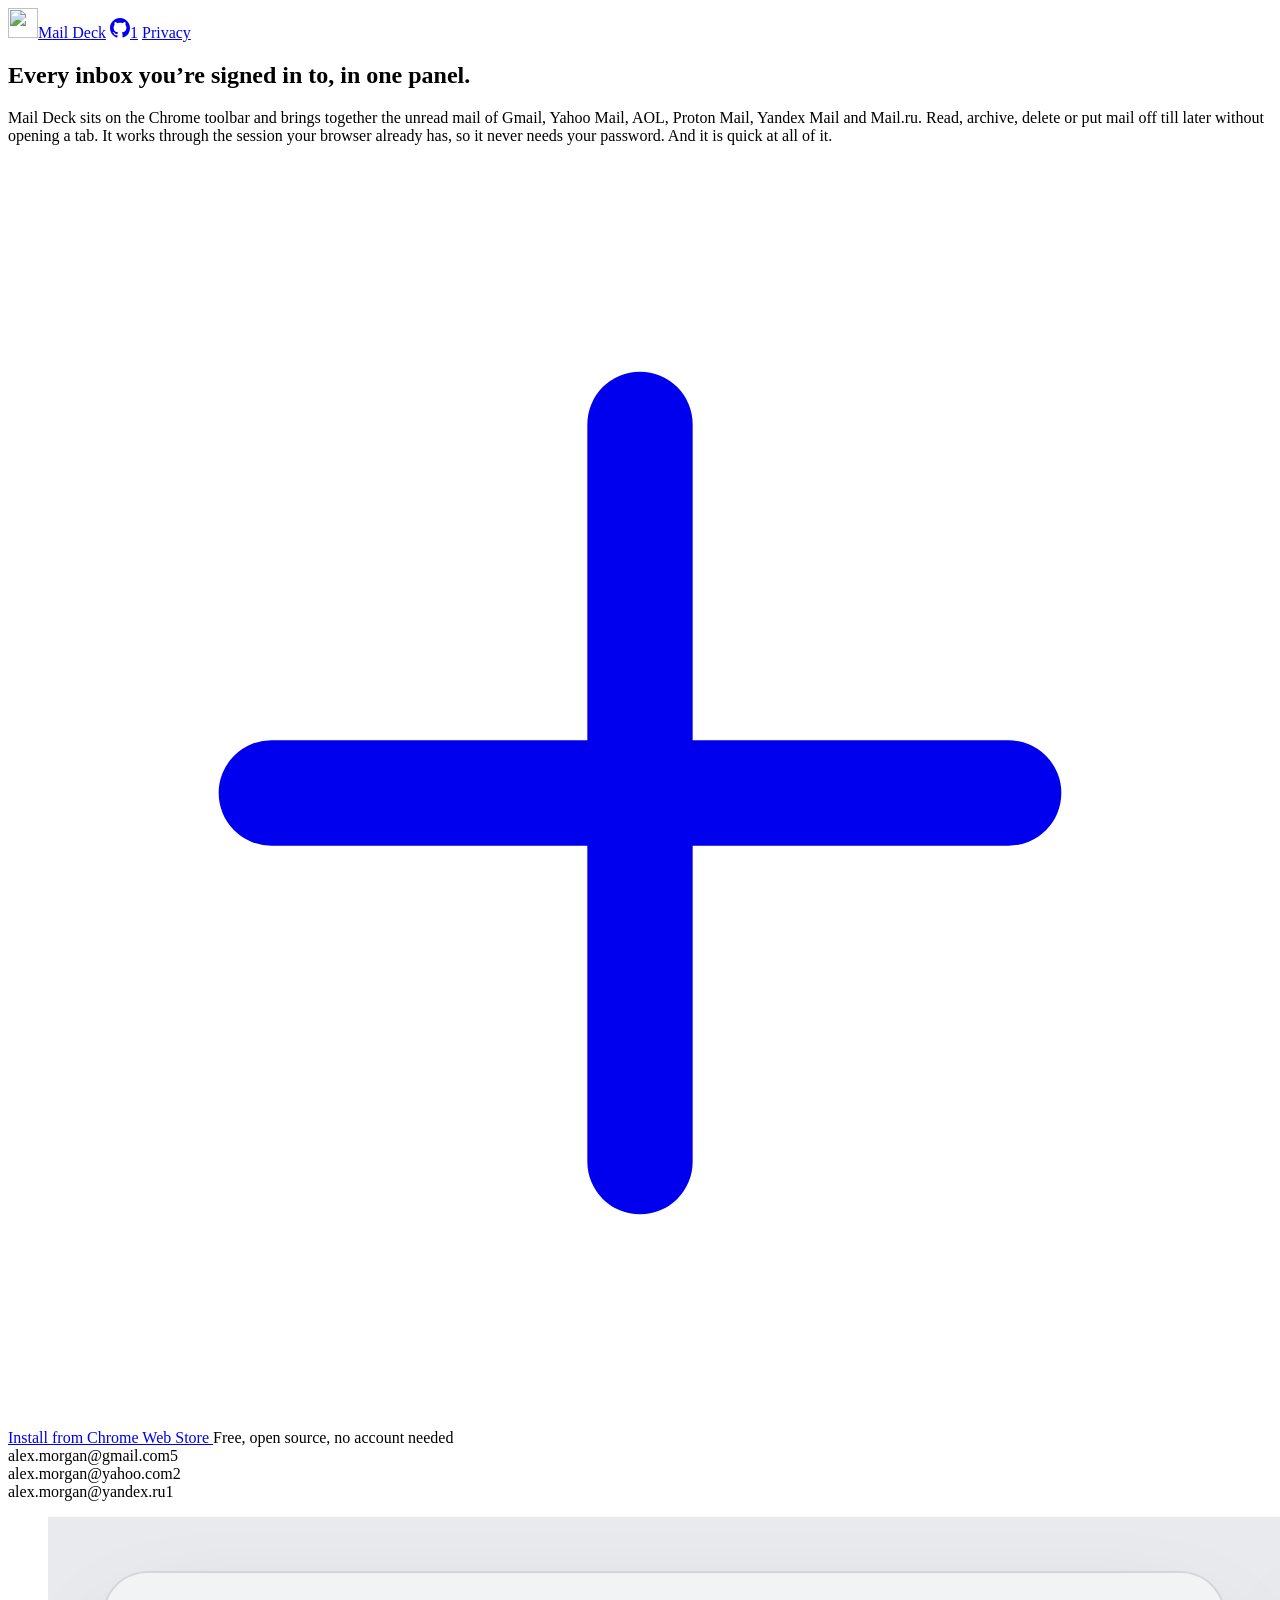
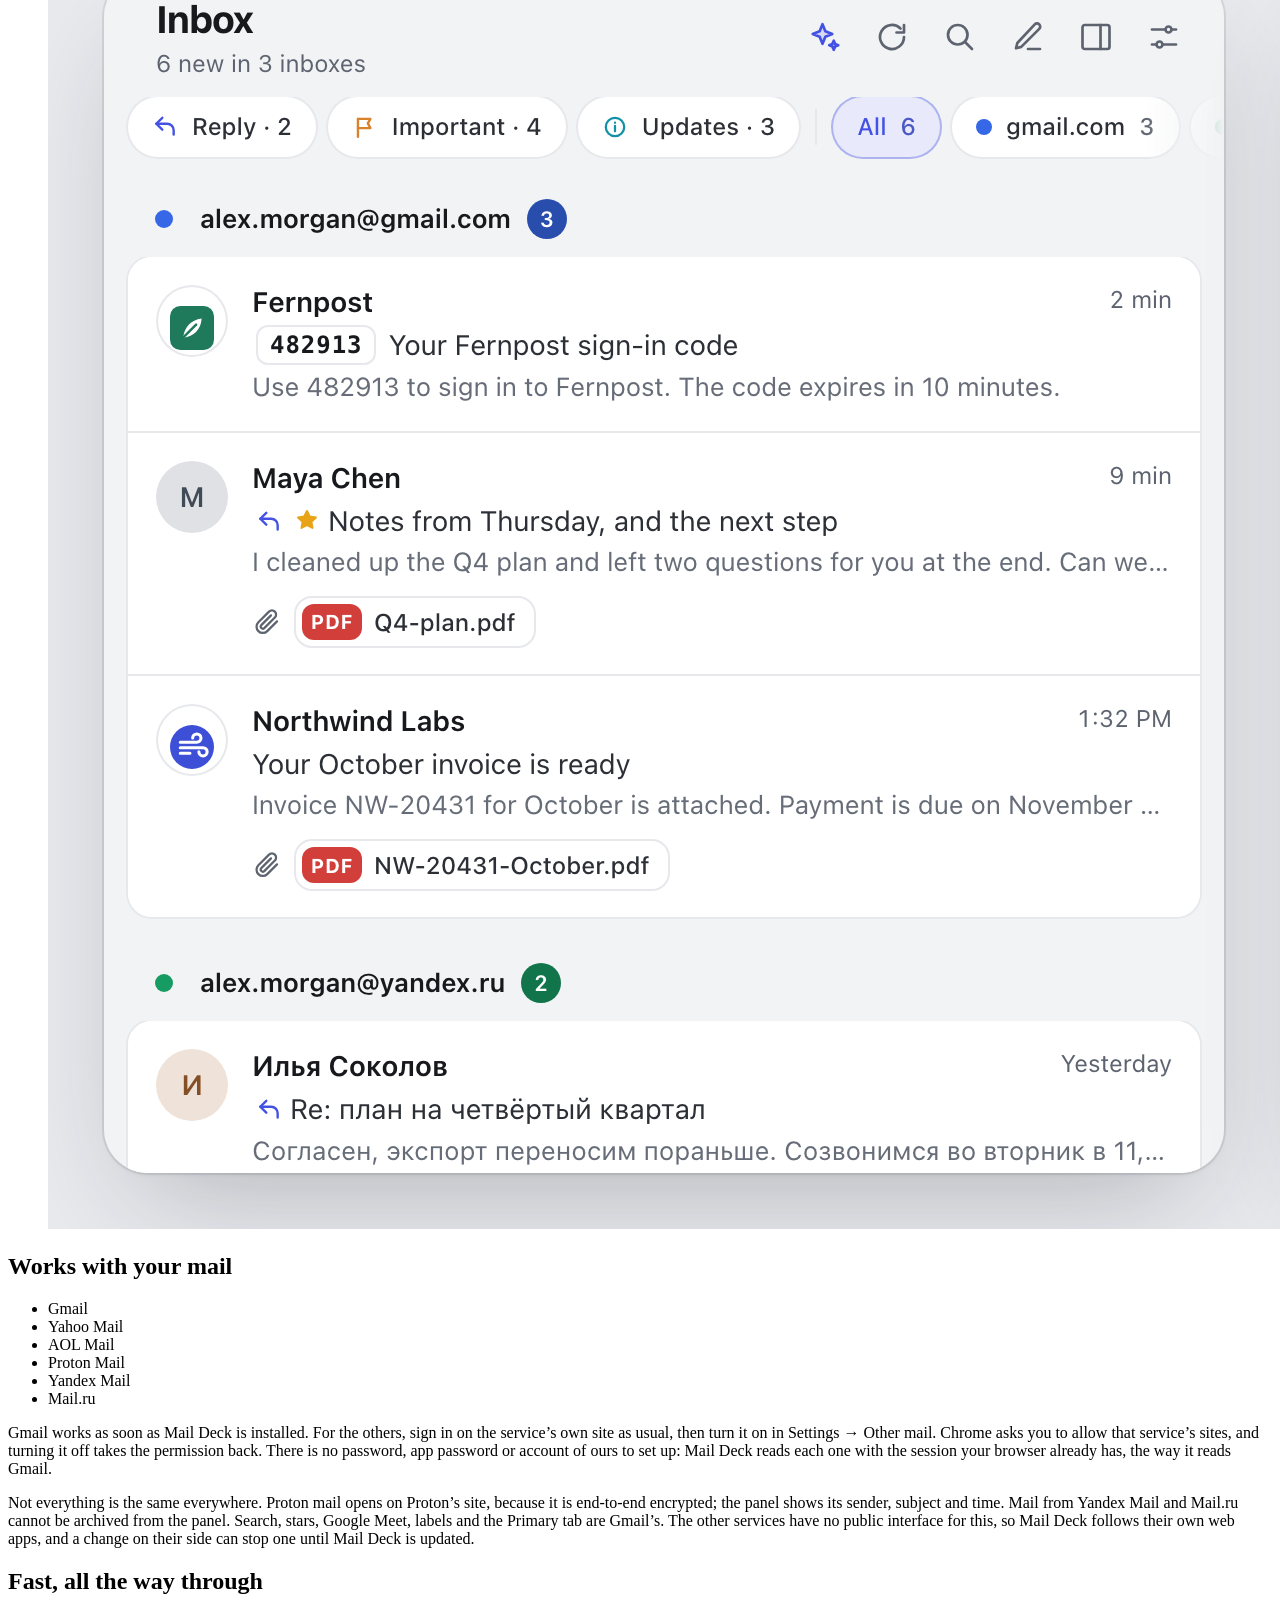
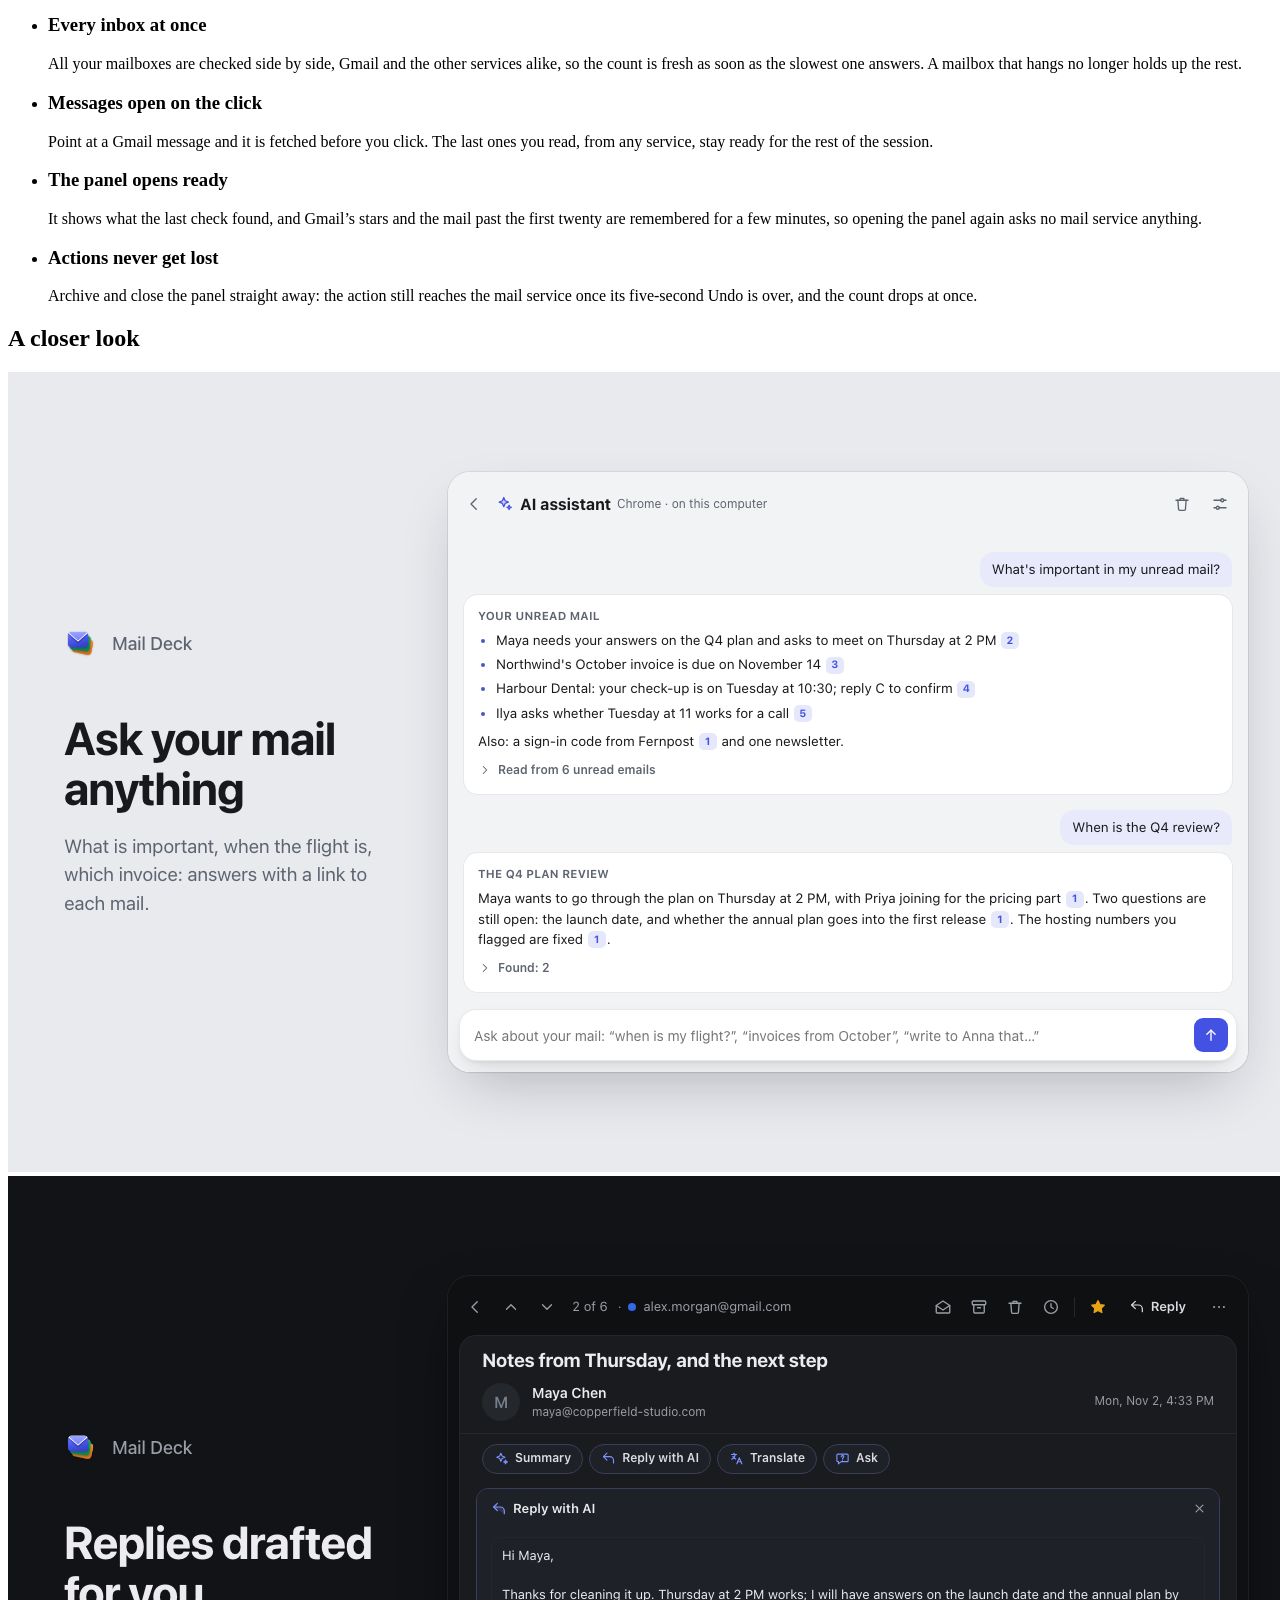
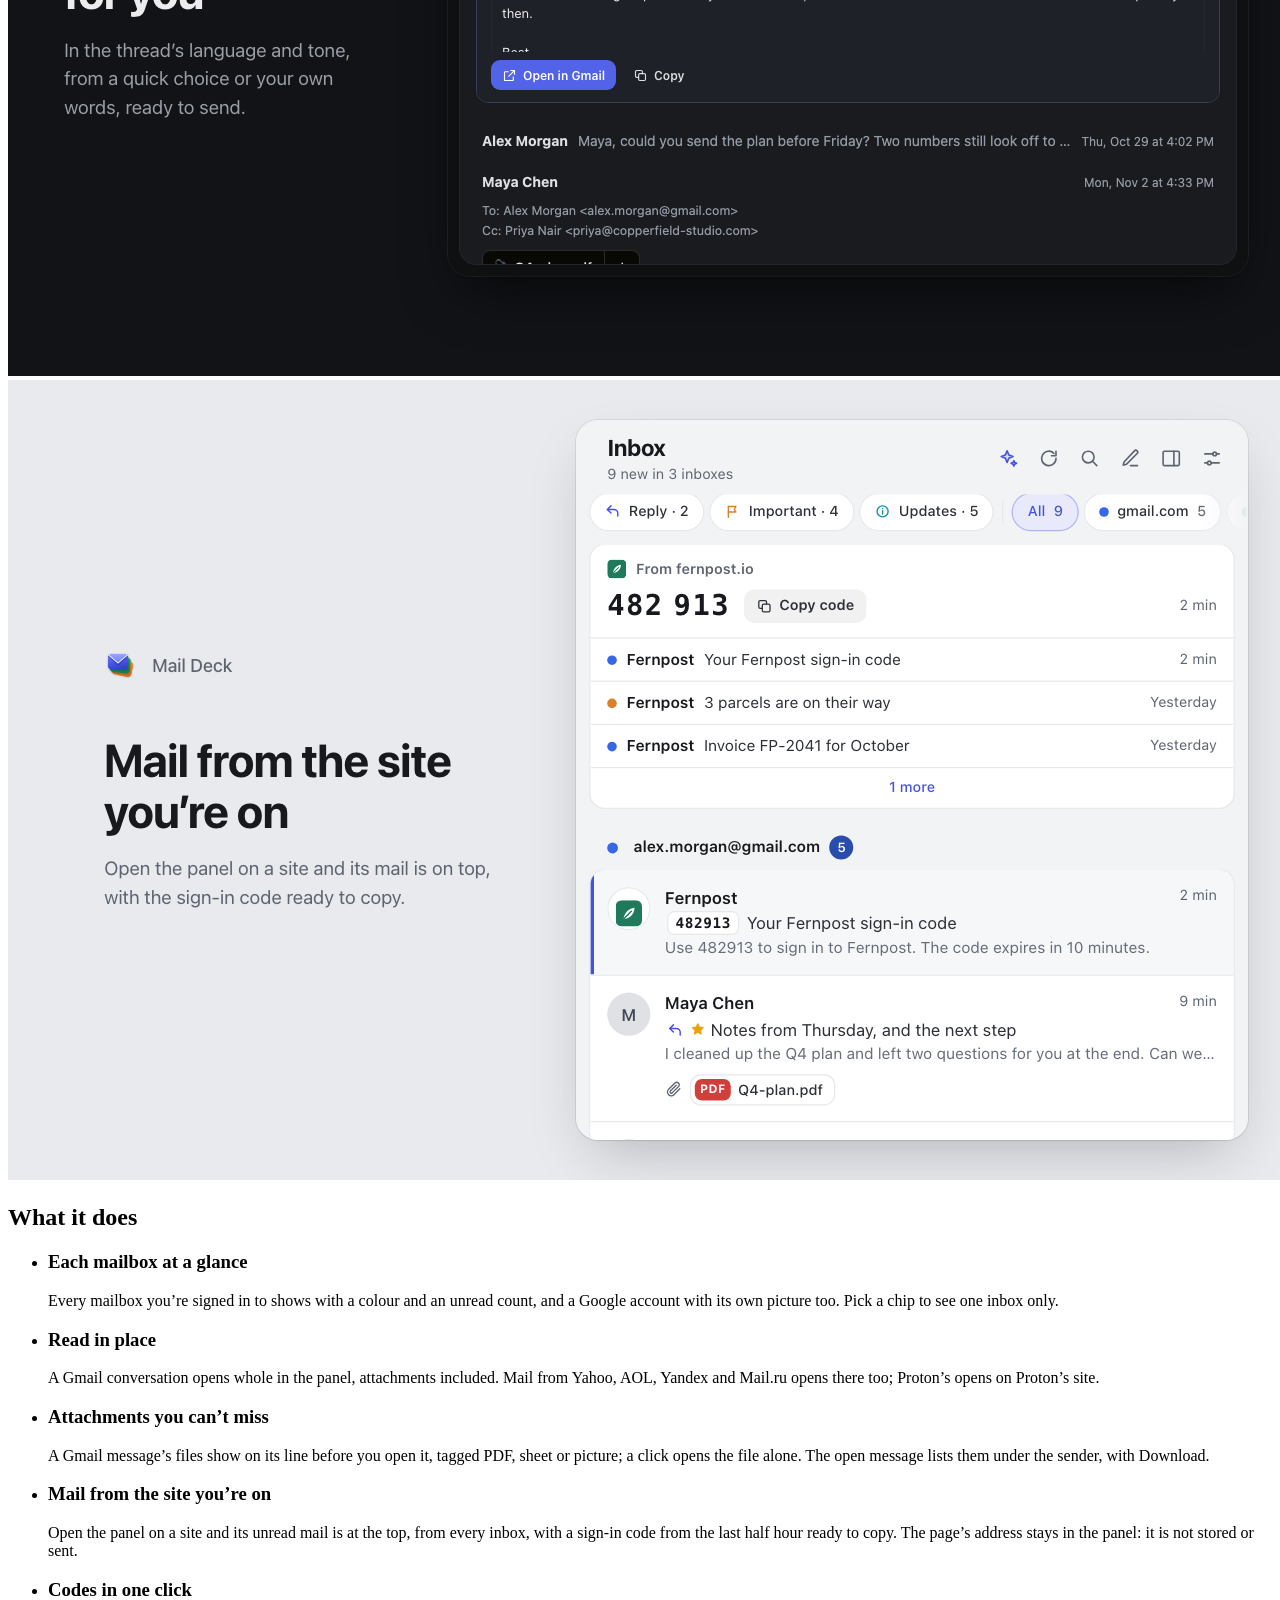
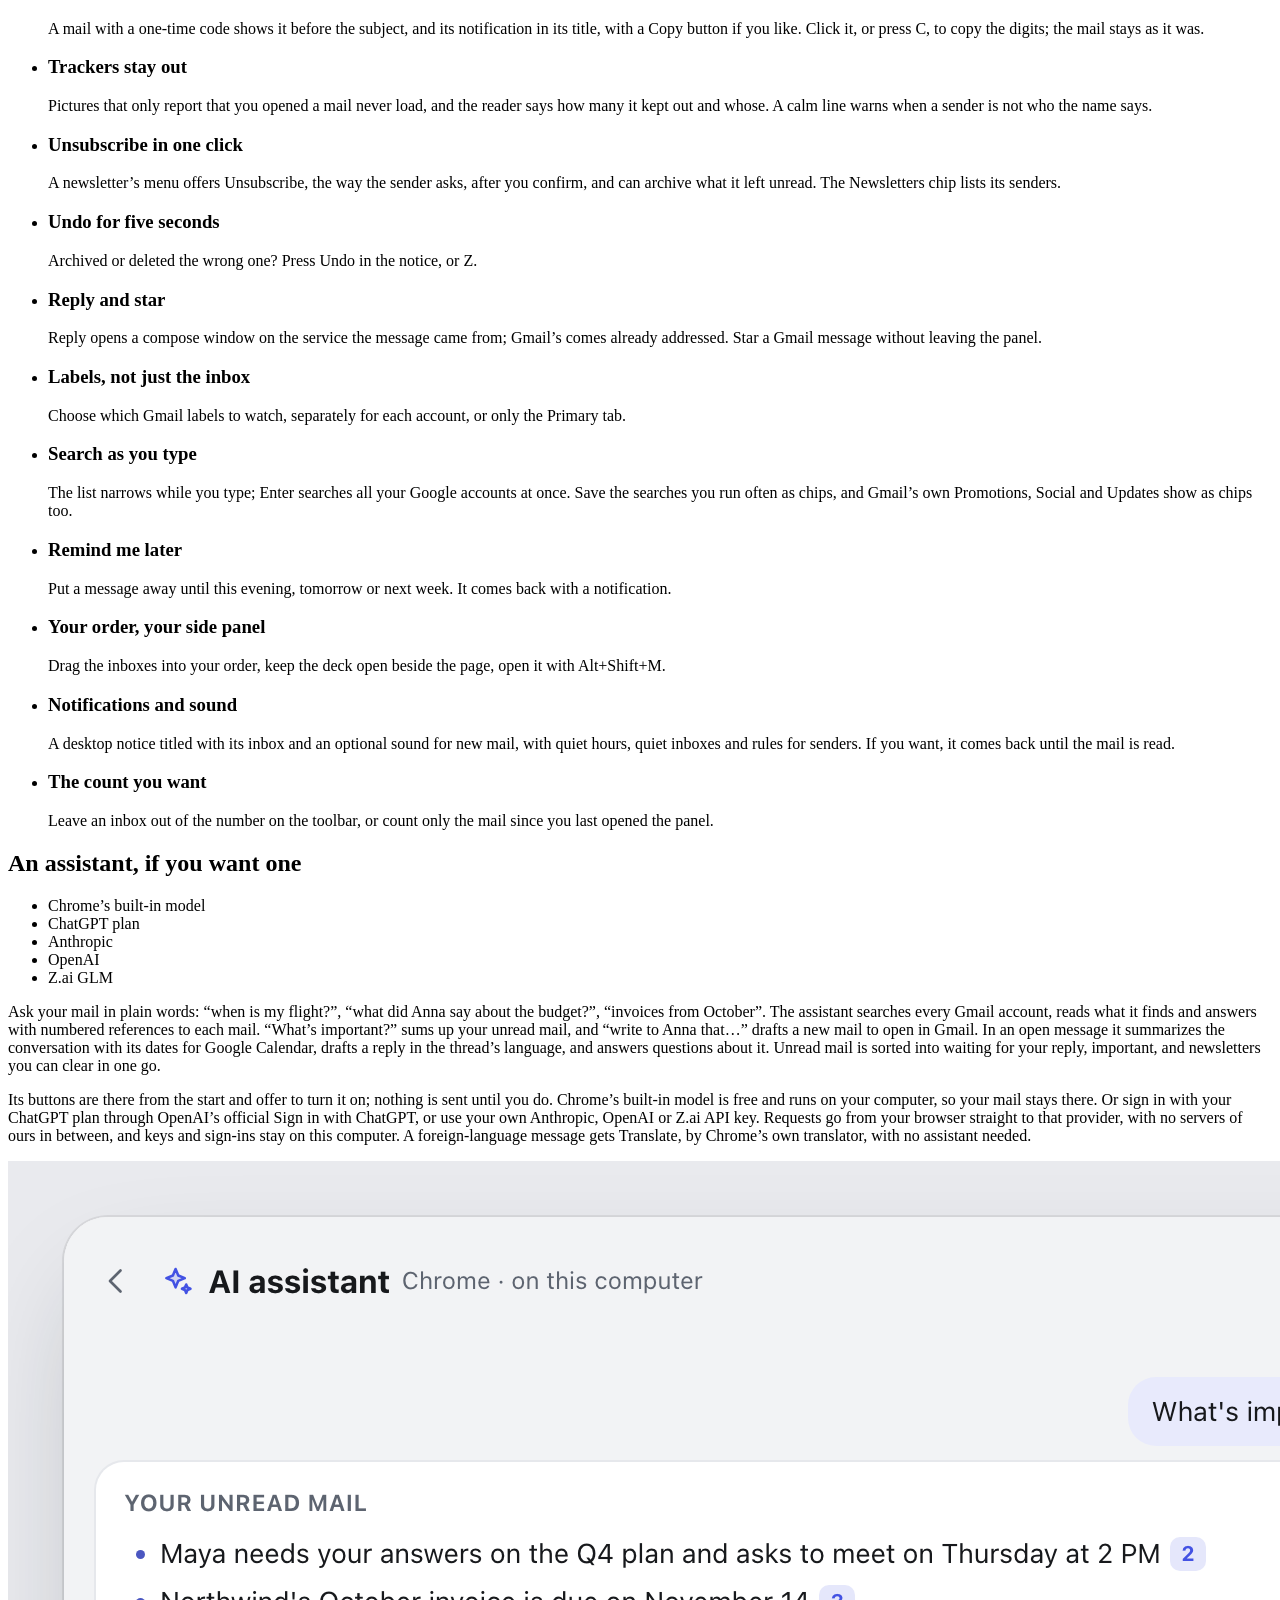
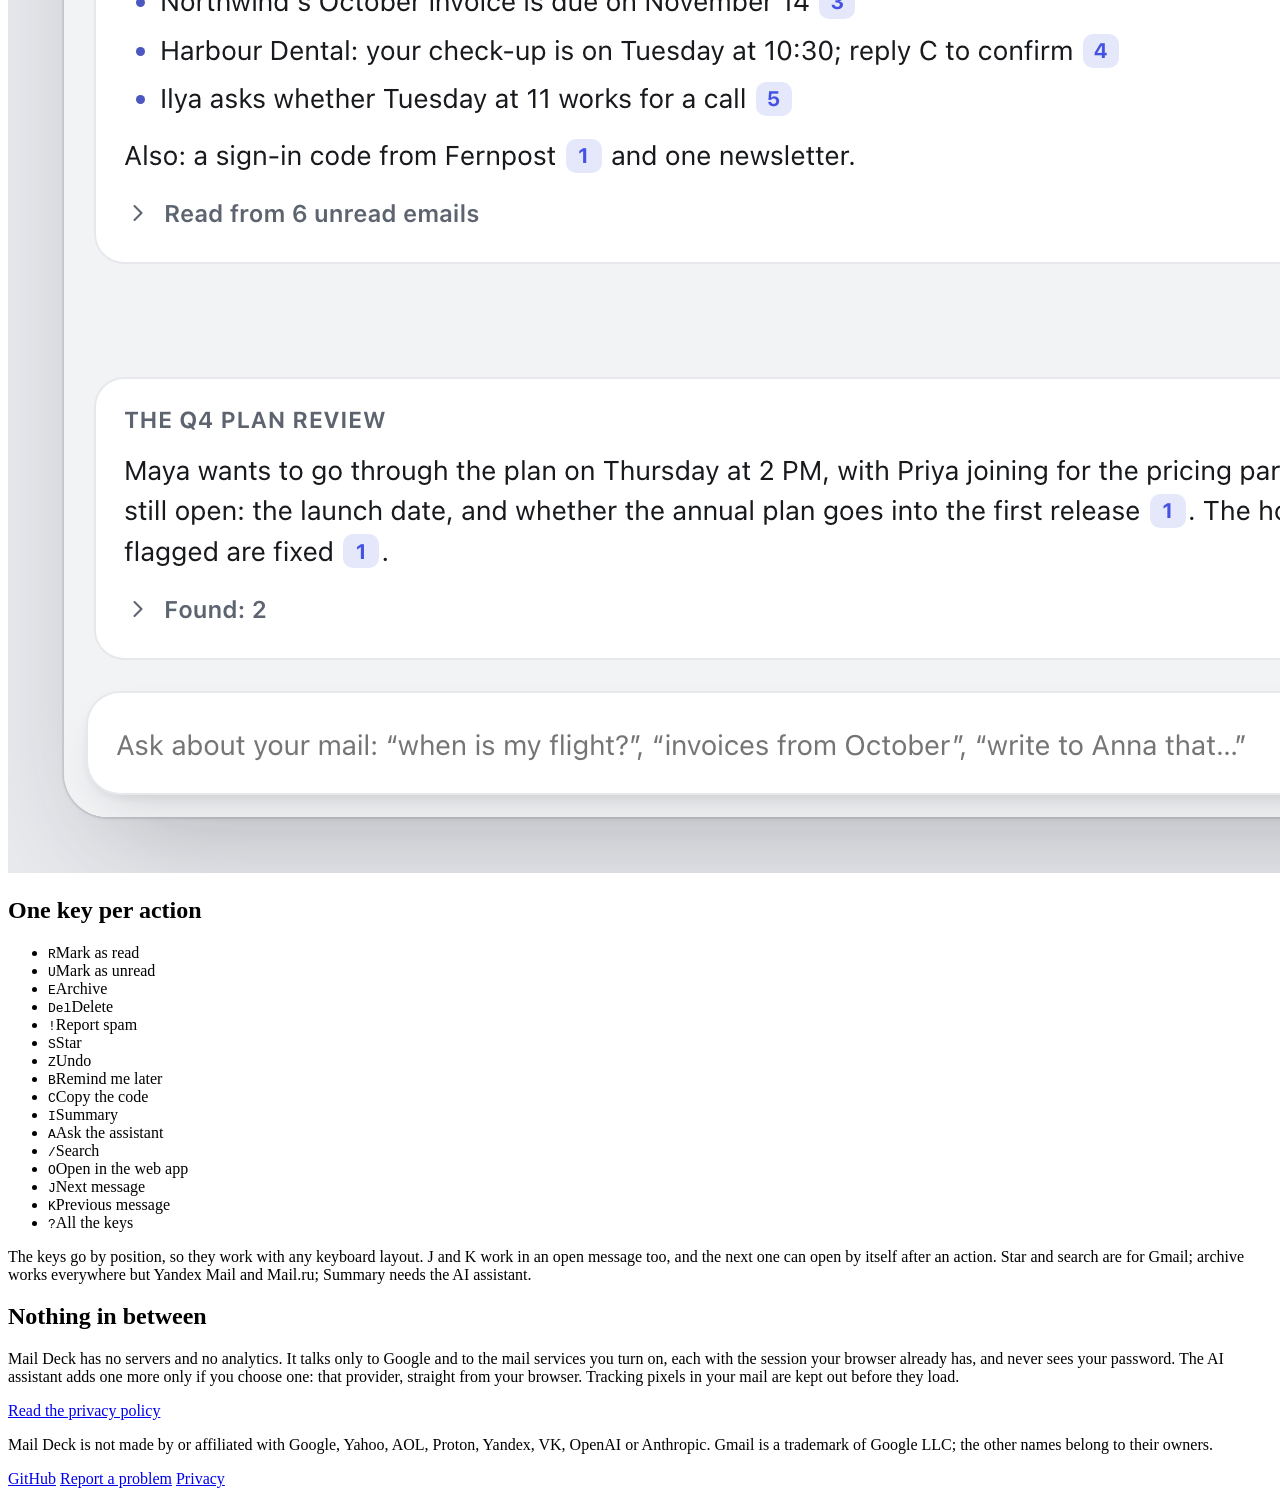
==== docs/index.html @ 1557570d "README, landing page and privacy policy for 1.6: trackers, sender warnings, unsubscribe, categories," ====
<!DOCTYPE html>
<html lang="en">
<head>
  <meta charset="utf-8">
  <meta name="viewport" content="width=device-width, initial-scale=1">
  <title>Mail Deck: Gmail and other inboxes in one Chrome panel</title>
  <meta name="description" content="Unread mail from Gmail, Yahoo Mail, AOL, Proton Mail, Yandex Mail and Mail.ru in one Chrome toolbar panel. Read, archive or delete it without opening a tab.">
  <meta property="og:title" content="Mail Deck">
  <meta property="og:description" content="Every inbox you’re signed in to, in one fast panel: Gmail, Yahoo Mail, AOL, Proton Mail, Yandex Mail and Mail.ru, with the session your browser already has.">
  <link rel="canonical" href="https://nord-express.github.io/mail-deck/">
  <meta name="google-site-verification" content="rbf2NLE_nnhFeSo38FrEwmTpfpZyqi-4t7hF4axL8VQ">
  <meta property="og:type" content="website">
  <meta property="og:site_name" content="Mail Deck">
  <meta property="og:image" content="https://nord-express.github.io/mail-deck/images/social.png">
  <meta property="og:image:width" content="1280">
  <meta property="og:image:height" content="640">
  <meta property="og:image:alt" content="Mail Deck: every inbox you’re signed in to, in one fast panel">
  <meta property="og:url" content="https://nord-express.github.io/mail-deck/">
  <meta name="twitter:card" content="summary_large_image">
  <link rel="icon" type="image/png" href="favicon.png">
  <link rel="apple-touch-icon" href="icon.png">
  <script type="application/ld+json">
  {
    "@context": "https://schema.org",
    "@type": "SoftwareApplication",
    "name": "Mail Deck",
    "description": "Unread mail from Gmail, Yahoo Mail, AOL, Proton Mail, Yandex Mail and Mail.ru in one Chrome toolbar panel. Read, archive or delete it without opening a tab.",
    "url": "https://nord-express.github.io/mail-deck/",
    "downloadUrl": "https://chromewebstore.google.com/detail/mail-deck/hjlkjemogfgkpbbnogihekjcdmafecff",
    "image": "https://nord-express.github.io/mail-deck/images/social.png",
    "applicationCategory": "BrowserApplication",
    "operatingSystem": "Chrome",
    "offers": {
      "@type": "Offer",
      "price": "0",
      "priceCurrency": "USD"
    },
    "isAccessibleForFree": true,
    "license": "https://www.mozilla.org/MPL/1.1/",
    "sameAs": ["https://github.com/nord-express/mail-deck"]
  }
  </script>
  <link rel="preload" href="fonts/schibsted-grotesk.woff2" as="font" type="font/woff2" crossorigin>
  <link rel="stylesheet" href="style.css">
  <script src="stars.js" defer></script>
</head>
<body>
  <header class="top wrap">
    <a class="brand" href="./"><img src="icon-60.png" width="30" height="30" alt="">Mail Deck</a>
    <a class="gh" href="https://github.com/nord-express/mail-deck" title="Source on GitHub" aria-label="Source on GitHub, stars: 1"><svg viewBox="0 0 16 16" width="20" height="20" aria-hidden="true"><path fill="currentColor" d="M8 0C3.58 0 0 3.58 0 8c0 3.54 2.29 6.53 5.47 7.59.4.07.55-.17.55-.38 0-.19-.01-.82-.01-1.49-2.01.37-2.53-.49-2.69-.94-.09-.23-.48-.94-.82-1.13-.28-.15-.68-.52-.01-.53.63-.01 1.08.58 1.23.82.72 1.21 1.87.87 2.33.66.07-.52.28-.87.51-1.07-1.78-.2-3.64-.89-3.64-3.95 0-.87.31-1.59.82-2.15-.08-.2-.36-1.02.08-2.12 0 0 .67-.21 2.2.82.64-.18 1.32-.27 2-.27.68 0 1.36.09 2 .27 1.53-1.04 2.2-.82 2.2-.82.44 1.1.16 1.92.08 2.12.51.56.82 1.27.82 2.15 0 3.07-1.87 3.75-3.65 3.95.29.25.54.73.54 1.48 0 1.07-.01 1.93-.01 2.2 0 .21.15.46.55.38A8.013 8.013 0 0 0 16 8c0-4.42-3.58-8-8-8z"/></svg><span class="stars">1</span></a>
    <a href="#privacy">Privacy</a>
  </header>

  <main>
    <section class="hero wrap">
      <div>
        <h1>Every inbox you’re signed in to, in one panel.</h1>
        <p class="lede">Mail Deck sits on the Chrome toolbar and brings together the unread mail of Gmail, Yahoo Mail, AOL, Proton Mail, Yandex Mail and Mail.ru. Read, archive, delete or put mail off till later without opening a tab. It works through the session your browser already has, so it never needs your password. And it is quick at all of it.</p>
        <div class="cta">
          <a class="install" href="https://chromewebstore.google.com/detail/mail-deck/hjlkjemogfgkpbbnogihekjcdmafecff">
            <svg viewBox="0 0 24 24" fill="none" stroke="currentColor" stroke-width="2" stroke-linecap="round" aria-hidden="true"><path d="M12 5v14M5 12h14"/></svg>
            Install from Chrome Web Store
          </a>
          <span class="note">Free, open source, no account needed</span>
        </div>
      </div>
      <div class="deck" aria-hidden="true">
        <div class="acc" style="--c: var(--blue)"><span class="dot"></span><span class="addr">alex.morgan@gmail.com</span><span class="n">5</span></div>
        <div class="acc" style="--c: var(--green)"><span class="dot"></span><span class="addr">alex.morgan@yahoo.com</span><span class="n">2</span></div>
        <div class="acc" style="--c: var(--orange)"><span class="dot"></span><span class="addr">alex.morgan@yandex.ru</span><span class="n">1</span></div>
      </div>
    </section>

    <figure class="shot wrap">
      <picture>
        <source media="(max-width: 600px) and (prefers-color-scheme: dark)" srcset="images/inbox-dark.webp" width="1232" height="1312">
        <source media="(max-width: 600px)" srcset="images/inbox-light.webp" width="1232" height="1312">
        <source media="(prefers-color-scheme: dark)" srcset="images/hero-dark.webp">
        <img src="images/hero-light.webp" width="2904" height="1312" alt="The Mail Deck panel: unread mail from Gmail, Yandex Mail and Yahoo Mail mailboxes, with a sign-in code and two messages waiting for a reply, and an open message with its AI summary">
      </picture>
    </figure>

    <section class="block wrap" id="services">
      <h2>Works with your mail</h2>
      <div class="works">
        <ul class="services">
          <li>Gmail</li>
          <li>Yahoo Mail</li>
          <li>AOL Mail</li>
          <li>Proton Mail</li>
          <li>Yandex Mail</li>
          <li>Mail.ru</li>
        </ul>
        <p>Gmail works as soon as Mail Deck is installed. For the others, sign in on the service’s own site as usual, then turn it on in Settings → Other mail. Chrome asks you to allow that service’s sites, and turning it off takes the permission back. There is no password, app password or account of ours to set up: Mail Deck reads each one with the session your browser already has, the way it reads Gmail.</p>
        <p>Not everything is the same everywhere. Proton mail opens on Proton’s site, because it is end-to-end encrypted; the panel shows its sender, subject and time. Mail from Yandex Mail and Mail.ru cannot be archived from the panel. Search, stars, Google Meet, labels and the Primary tab are Gmail’s. The other services have no public interface for this, so Mail Deck follows their own web apps, and a change on their side can stop one until Mail Deck is updated.</p>
      </div>
    </section>

    <section class="block wrap">
      <h2>Fast, all the way through</h2>
      <ul class="features">
        <li>
          <h3>Every inbox at once</h3>
          <p>All your mailboxes are checked side by side, Gmail and the other services alike, so the count is fresh as soon as the slowest one answers. A mailbox that hangs no longer holds up the rest.</p>
        </li>
        <li>
          <h3>Messages open on the click</h3>
          <p>Point at a Gmail message and it is fetched before you click. The last ones you read, from any service, stay ready for the rest of the session.</p>
        </li>
        <li>
          <h3>The panel opens ready</h3>
          <p>It shows what the last check found, and Gmail’s stars and the mail past the first twenty are remembered for a few minutes, so opening the panel again asks no mail service anything.</p>
        </li>
        <li>
          <h3>Actions never get lost</h3>
          <p>Archive and close the panel straight away: the action still reaches the mail service once its five-second Undo is over, and the count drops at once.</p>
        </li>
      </ul>
    </section>

    <section class="block wrap">
      <h2>A closer look</h2>
      <div class="screens">
        <img src="images/screens/2-assistant.webp" width="1280" height="800" loading="lazy" alt="The AI assistant: what is important in the unread mail, with a numbered link to each mail, and an answer about a plan review">
        <img src="images/screens/3-reply.webp" width="1280" height="800" loading="lazy" alt="An open message with Reply with AI: quick choices and a drafted reply, ready to open in Gmail">
        <img src="images/screens/4-site.webp" width="1280" height="800" loading="lazy" alt="The panel opened over a website: that site’s mail on top, from two inboxes, with its sign-in code ready to copy">
      </div>
    </section>

    <section class="block wrap">
      <h2>What it does</h2>
      <ul class="features">
        <li>
          <h3>Each mailbox at a glance</h3>
          <p>Every mailbox you’re signed in to shows with a colour and an unread count, and a Google account with its own picture too. Pick a chip to see one inbox only.</p>
        </li>
        <li>
          <h3>Read in place</h3>
          <p>A Gmail conversation opens whole in the panel, attachments included. Mail from Yahoo, AOL, Yandex and Mail.ru opens there too; Proton’s opens on Proton’s site.</p>
        </li>
        <li>
          <h3>Attachments you can’t miss</h3>
          <p>A Gmail message’s files show on its line before you open it, tagged PDF, sheet or picture; a click opens the file alone. The open message lists them under the sender, with Download.</p>
        </li>
        <li>
          <h3>Mail from the site you’re on</h3>
          <p>Open the panel on a site and its unread mail is at the top, from every inbox, with a sign-in code from the last half hour ready to copy. The page’s address stays in the panel: it is not stored or sent.</p>
        </li>
        <li>
          <h3>Codes in one click</h3>
          <p>A mail with a one-time code shows it before the subject, and its notification in its title, with a Copy button if you like. Click it, or press C, to copy the digits; the mail stays as it was.</p>
        </li>
        <li>
          <h3>Trackers stay out</h3>
          <p>Pictures that only report that you opened a mail never load, and the reader says how many it kept out and whose. A calm line warns when a sender is not who the name says.</p>
        </li>
        <li>
          <h3>Unsubscribe in one click</h3>
          <p>A newsletter’s menu offers Unsubscribe, the way the sender asks, after you confirm, and can archive what it left unread. The Newsletters chip lists its senders.</p>
        </li>
        <li>
          <h3>Undo for five seconds</h3>
          <p>Archived or deleted the wrong one? Press Undo in the notice, or Z.</p>
        </li>
        <li>
          <h3>Reply and star</h3>
          <p>Reply opens a compose window on the service the message came from; Gmail’s comes already addressed. Star a Gmail message without leaving the panel.</p>
        </li>
        <li>
          <h3>Labels, not just the inbox</h3>
          <p>Choose which Gmail labels to watch, separately for each account, or only the Primary tab.</p>
        </li>
        <li>
          <h3>Search as you type</h3>
          <p>The list narrows while you type; Enter searches all your Google accounts at once. Save the searches you run often as chips, and Gmail’s own Promotions, Social and Updates show as chips too.</p>
        </li>
        <li>
          <h3>Remind me later</h3>
          <p>Put a message away until this evening, tomorrow or next week. It comes back with a notification.</p>
        </li>
        <li>
          <h3>Your order, your side panel</h3>
          <p>Drag the inboxes into your order, keep the deck open beside the page, open it with Alt+Shift+M.</p>
        </li>
        <li>
          <h3>Notifications and sound</h3>
          <p>A desktop notice titled with its inbox and an optional sound for new mail, with quiet hours, quiet inboxes and rules for senders. If you want, it comes back until the mail is read.</p>
        </li>
        <li>
          <h3>The count you want</h3>
          <p>Leave an inbox out of the number on the toolbar, or count only the mail since you last opened the panel.</p>
        </li>
      </ul>
    </section>

    <section class="block wrap" id="ai">
      <h2>An assistant, if you want one</h2>
      <div class="works">
        <ul class="services">
          <li>Chrome’s built-in model</li>
          <li>ChatGPT plan</li>
          <li>Anthropic</li>
          <li>OpenAI</li>
          <li>Z.ai GLM</li>
        </ul>
        <p>Ask your mail in plain words: “when is my flight?”, “what did Anna say about the budget?”, “invoices from October”. The assistant searches every Gmail account, reads what it finds and answers with numbered references to each mail. “What’s important?” sums up your unread mail, and “write to Anna that…” drafts a new mail to open in Gmail. In an open message it summarizes the conversation with its dates for Google Calendar, drafts a reply in the thread’s language, and answers questions about it. Unread mail is sorted into waiting for your reply, important, and newsletters you can clear in one go.</p>
        <p>Its buttons are there from the start and offer to turn it on; nothing is sent until you do. Chrome’s built-in model is free and runs on your computer, so your mail stays there. Or sign in with your ChatGPT plan through OpenAI’s official Sign in with ChatGPT, or use your own Anthropic, OpenAI or Z.ai API key. Requests go from your browser straight to that provider, with no servers of ours in between, and keys and sign-ins stay on this computer. A foreign-language message gets Translate, by Chrome’s own translator, with no assistant needed.</p>
        <picture class="shot">
          <source media="(prefers-color-scheme: dark)" srcset="images/assist-dark.webp">
          <img src="images/assist-light.webp" width="1712" height="1312" loading="lazy" decoding="async" alt="The AI assistant: what is important in the unread mail, with numbered references to each mail, and an answer about the Q4 plan review">
        </picture>
      </div>
    </section>

    <section class="block wrap">
      <h2>One key per action</h2>
      <ul class="keys">
        <li><kbd>R</kbd>Mark as read</li>
        <li><kbd>U</kbd>Mark as unread</li>
        <li><kbd>E</kbd>Archive</li>
        <li><kbd>Del</kbd>Delete</li>
        <li><kbd>!</kbd>Report spam</li>
        <li><kbd>S</kbd>Star</li>
        <li><kbd>Z</kbd>Undo</li>
        <li><kbd>B</kbd>Remind me later</li>
        <li><kbd>C</kbd>Copy the code</li>
        <li><kbd>I</kbd>Summary</li>
        <li><kbd>A</kbd>Ask the assistant</li>
        <li><kbd>/</kbd>Search</li>
        <li><kbd>O</kbd>Open in the web app</li>
        <li><kbd>J</kbd>Next message</li>
        <li><kbd>K</kbd>Previous message</li>
        <li><kbd>?</kbd>All the keys</li>
      </ul>
      <p class="after">The keys go by position, so they work with any keyboard layout. J and K work in an open message too, and the next one can open by itself after an action. Star and search are for Gmail; archive works everywhere but Yandex Mail and Mail.ru; Summary needs the AI assistant.</p>
    </section>

    <section class="block quiet wrap" id="privacy">
      <h2>Nothing in between</h2>
      <div>
        <p>Mail Deck has no servers and no analytics. It talks only to Google and to the mail services you turn on, each with the session your browser already has, and never sees your password. The AI assistant adds one more only if you choose one: that provider, straight from your browser. Tracking pixels in your mail are kept out before they load.</p>
        <p><a href="privacy.html">Read the privacy policy</a></p>
      </div>
    </section>
  </main>

  <footer class="foot wrap">
    <p>Mail Deck is not made by or affiliated with Google, Yahoo, AOL, Proton, Yandex, VK, OpenAI or Anthropic. Gmail is a trademark of Google LLC; the other names belong to their owners.</p>
    <a href="https://github.com/nord-express/mail-deck">GitHub</a>
    <a href="https://github.com/nord-express/mail-deck/issues">Report a problem</a>
    <a href="privacy.html">Privacy</a>
  </footer>
</body>
</html>
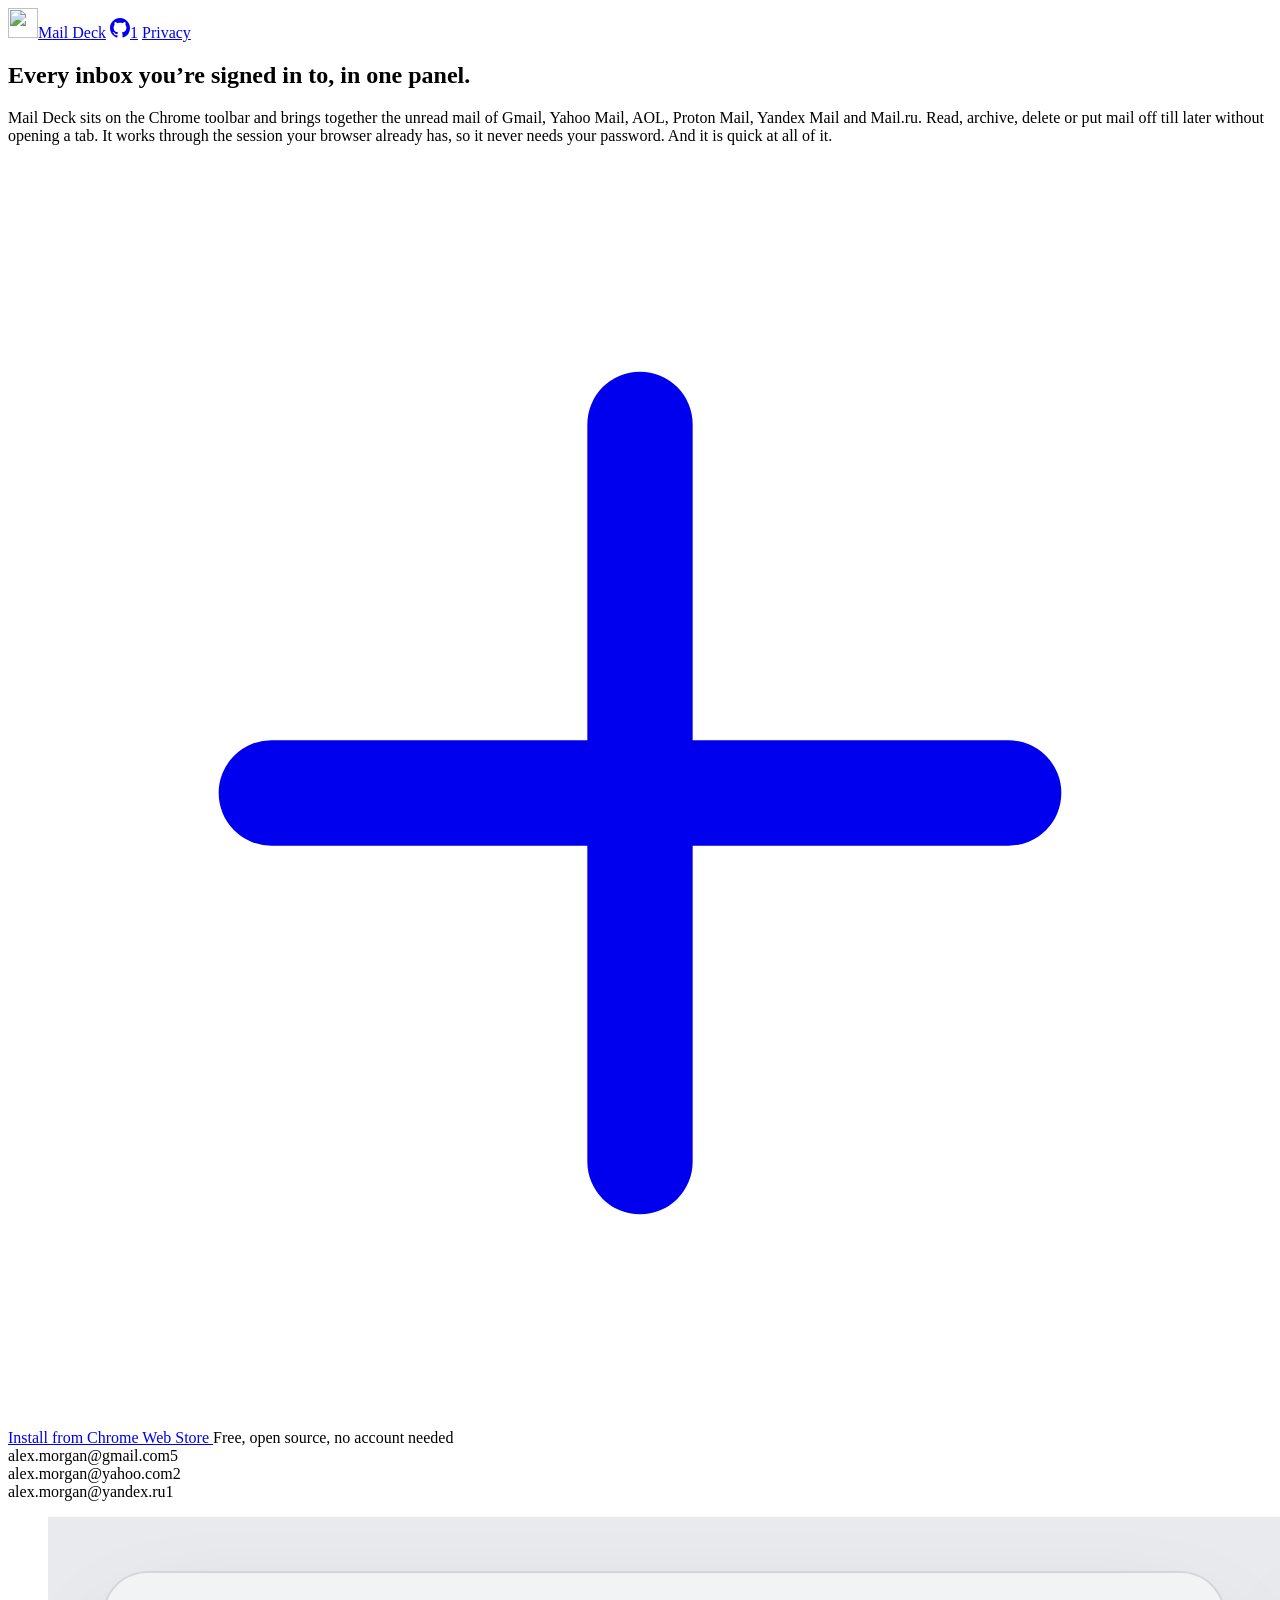
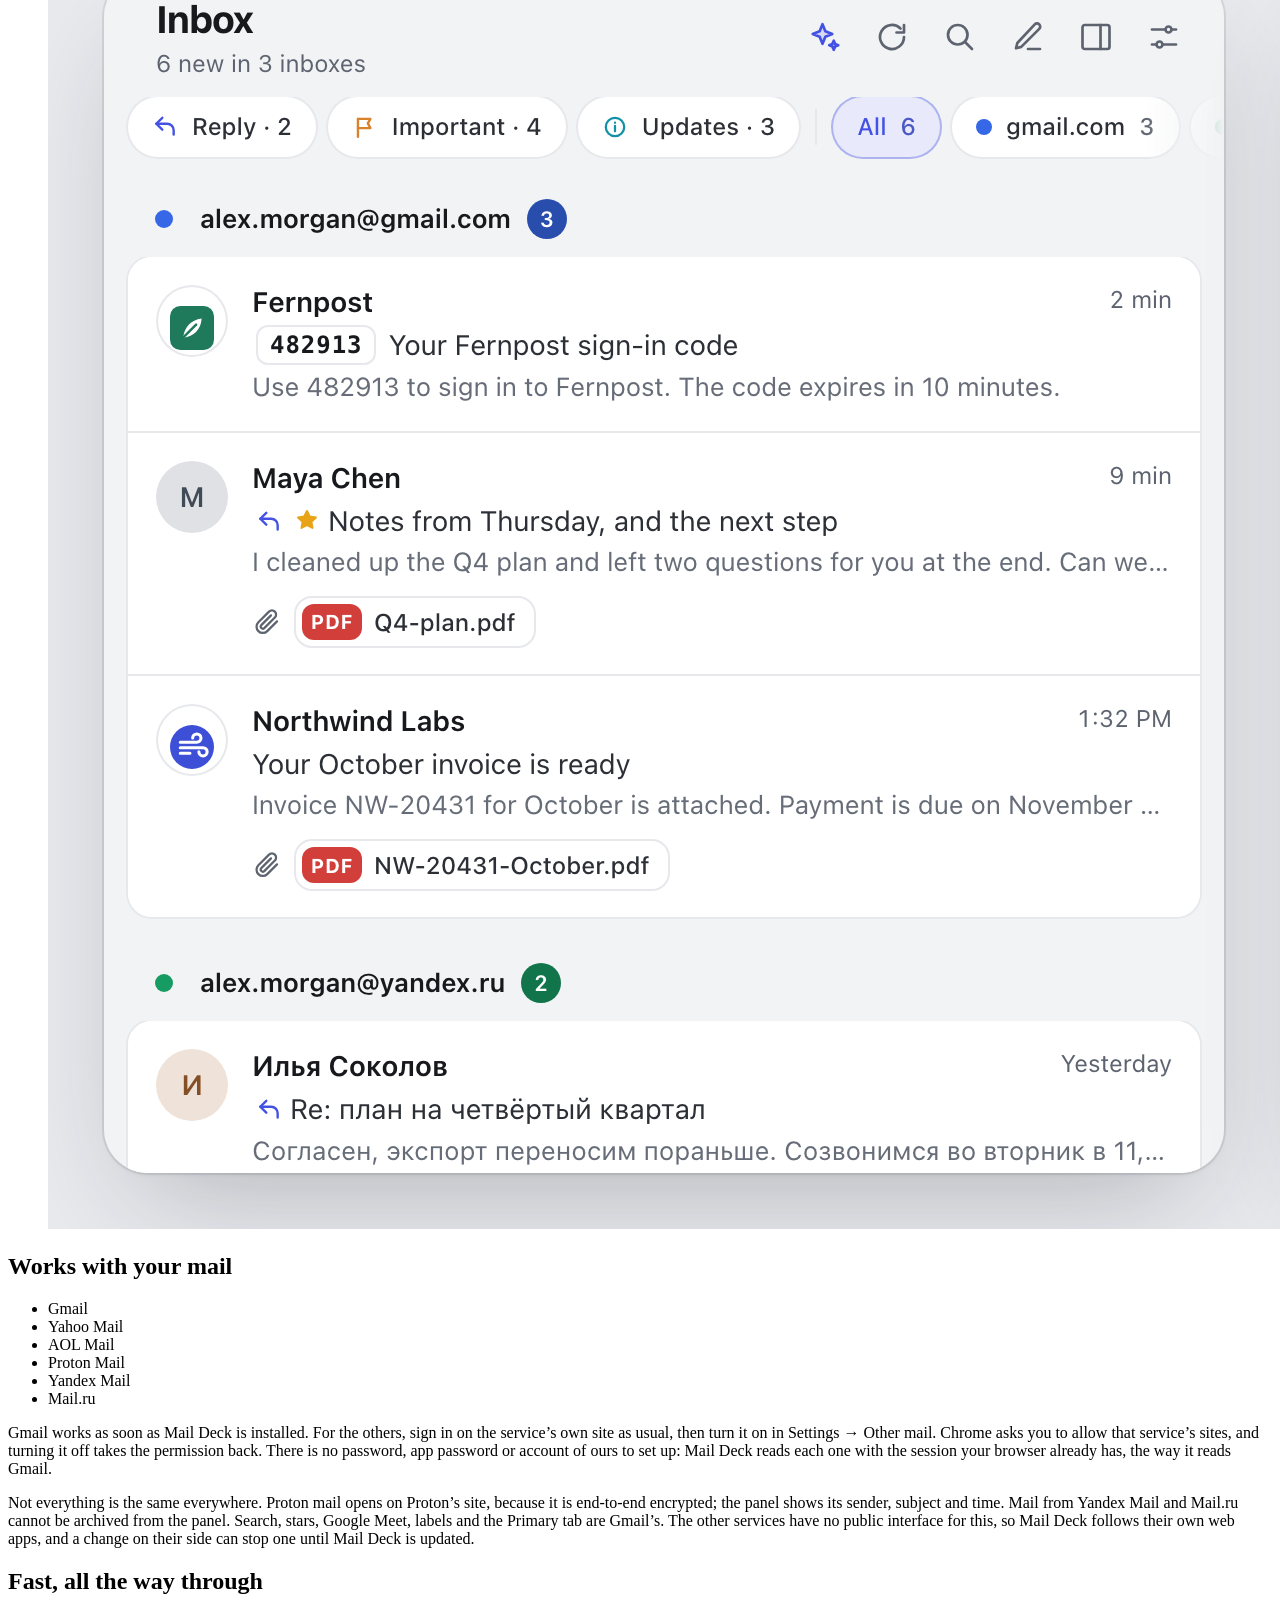
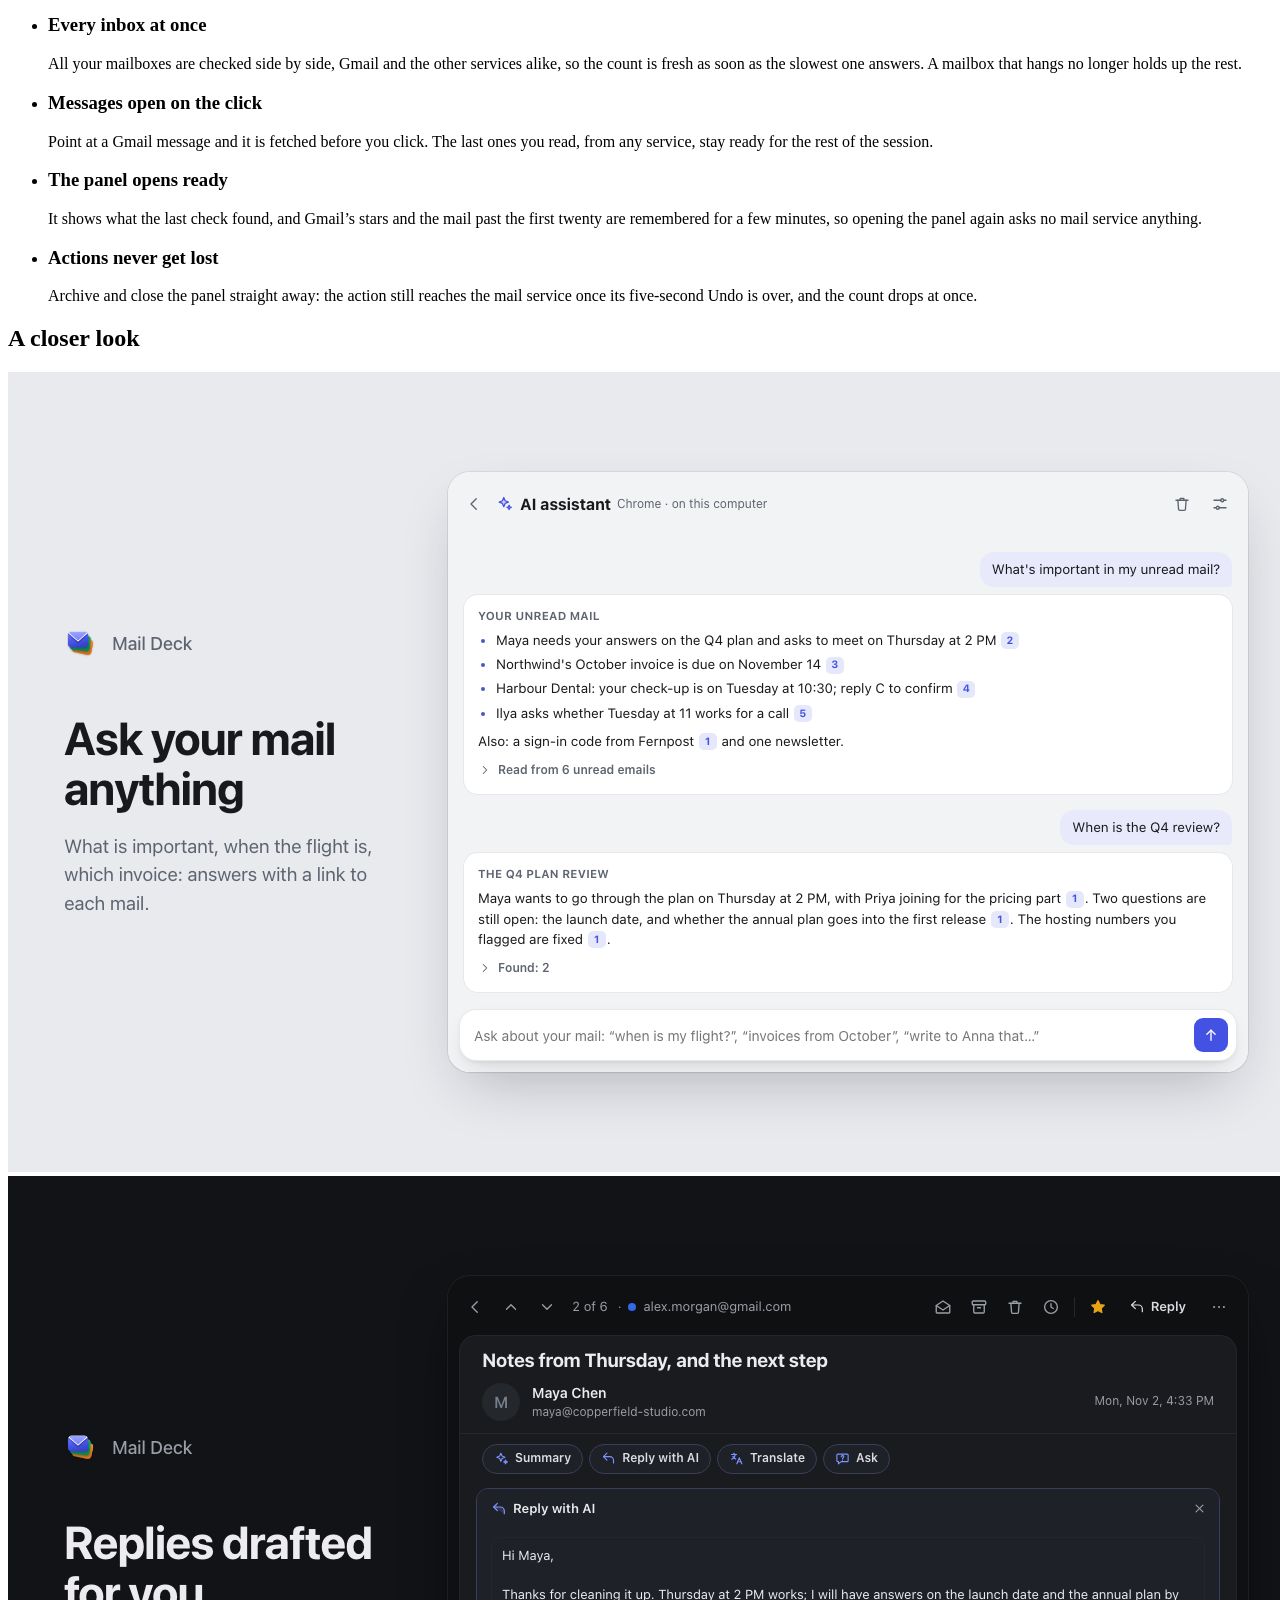
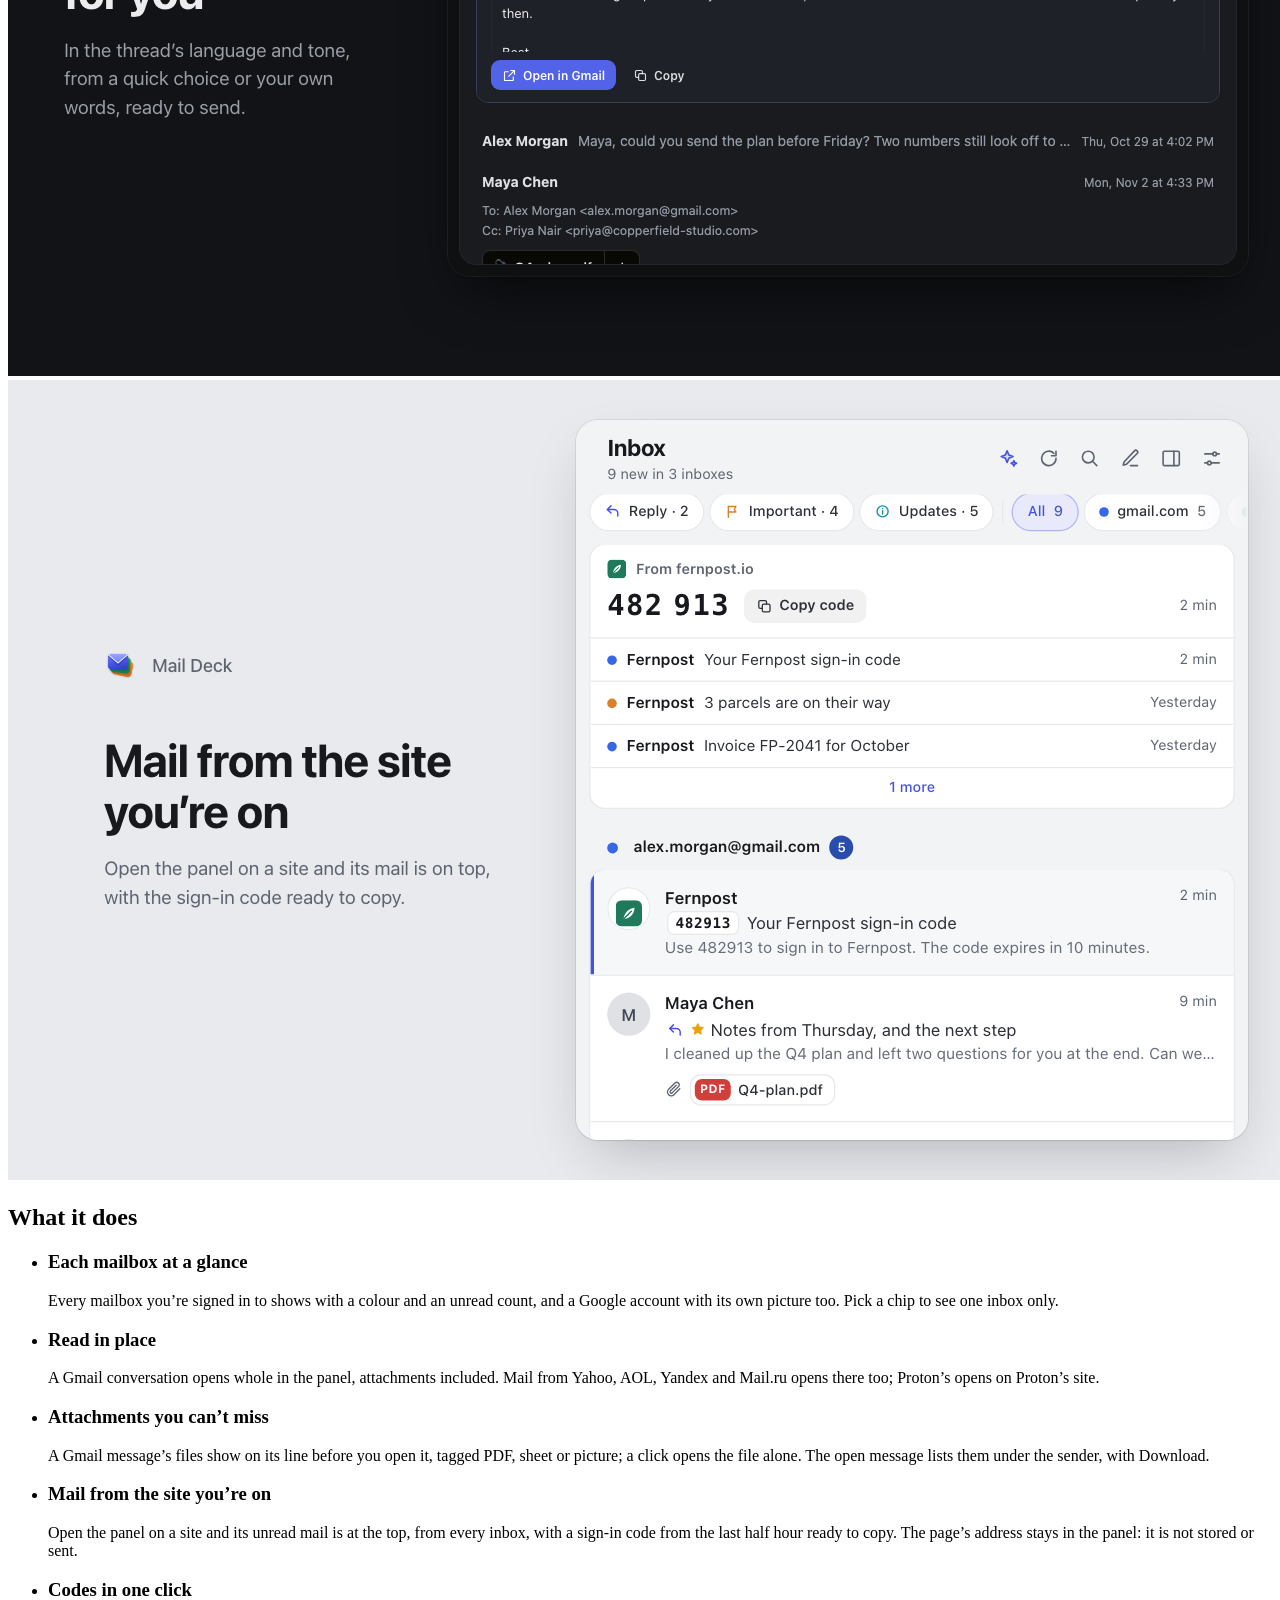
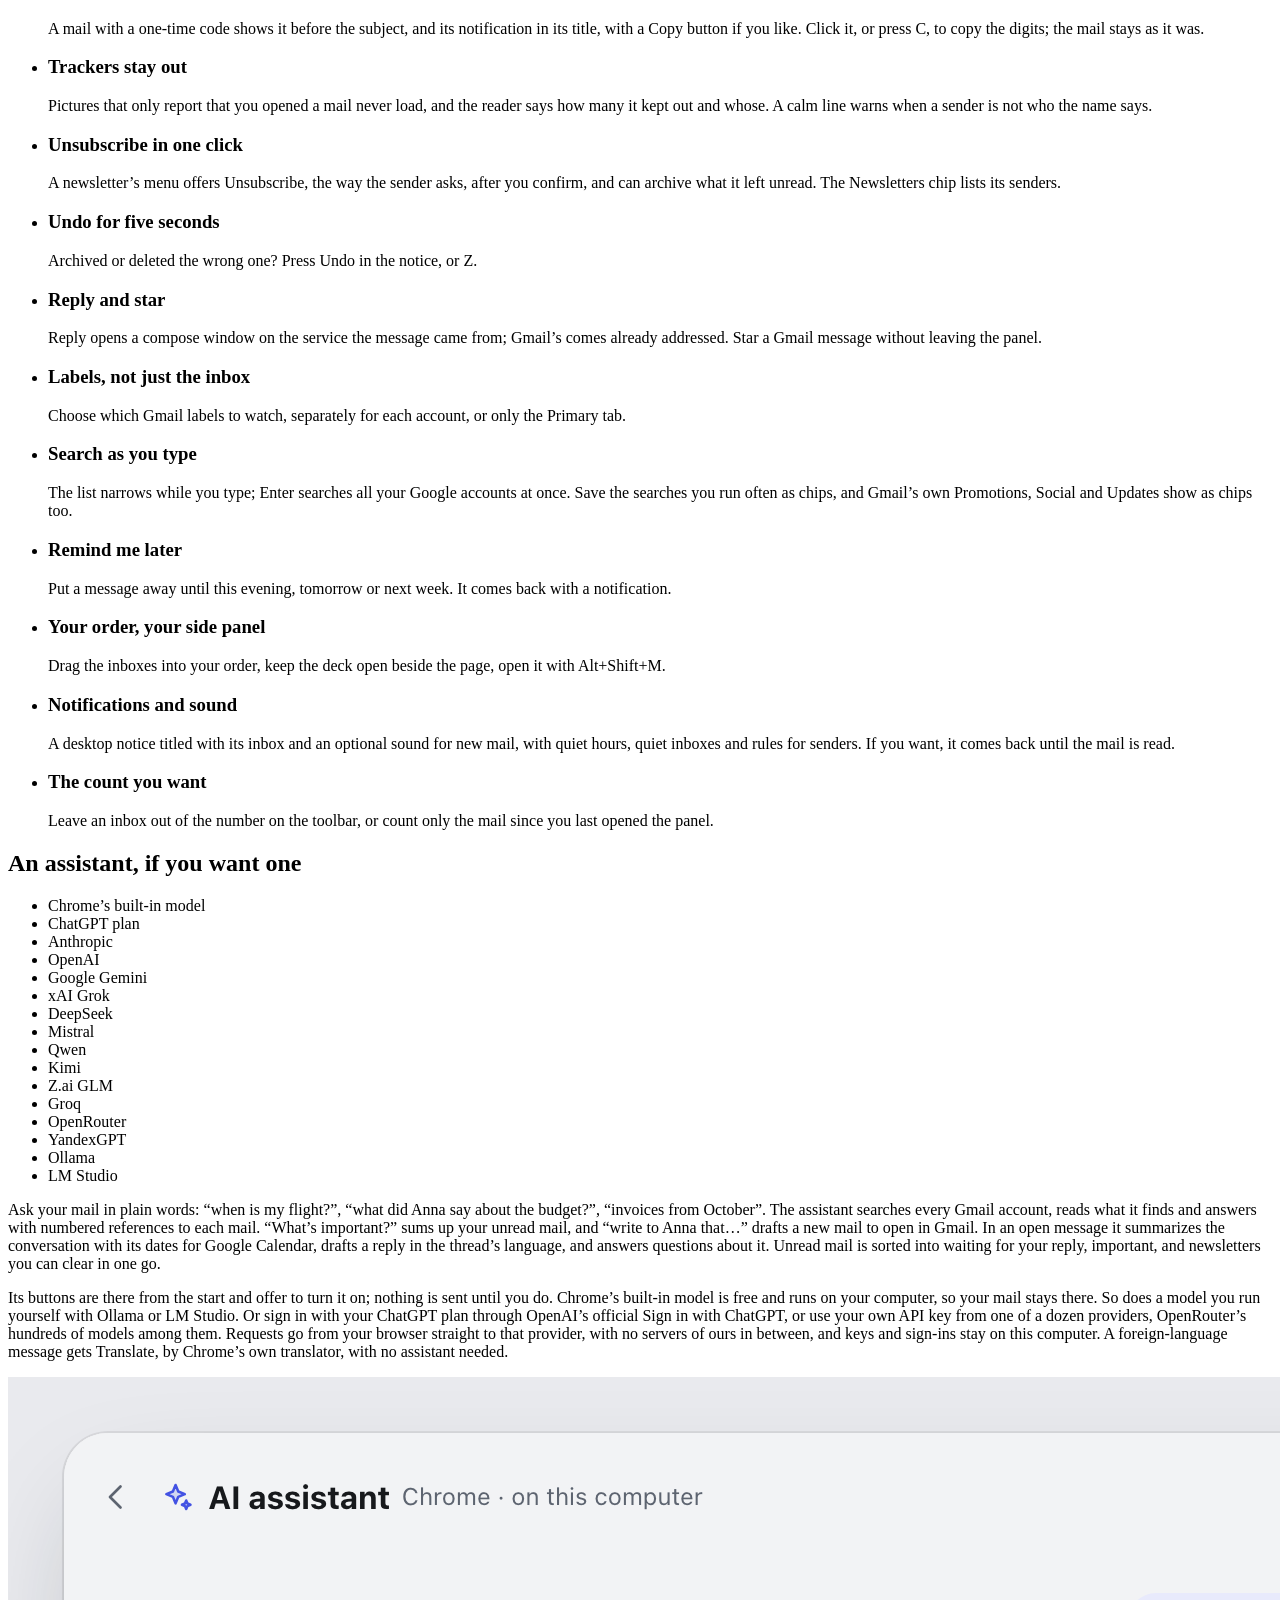
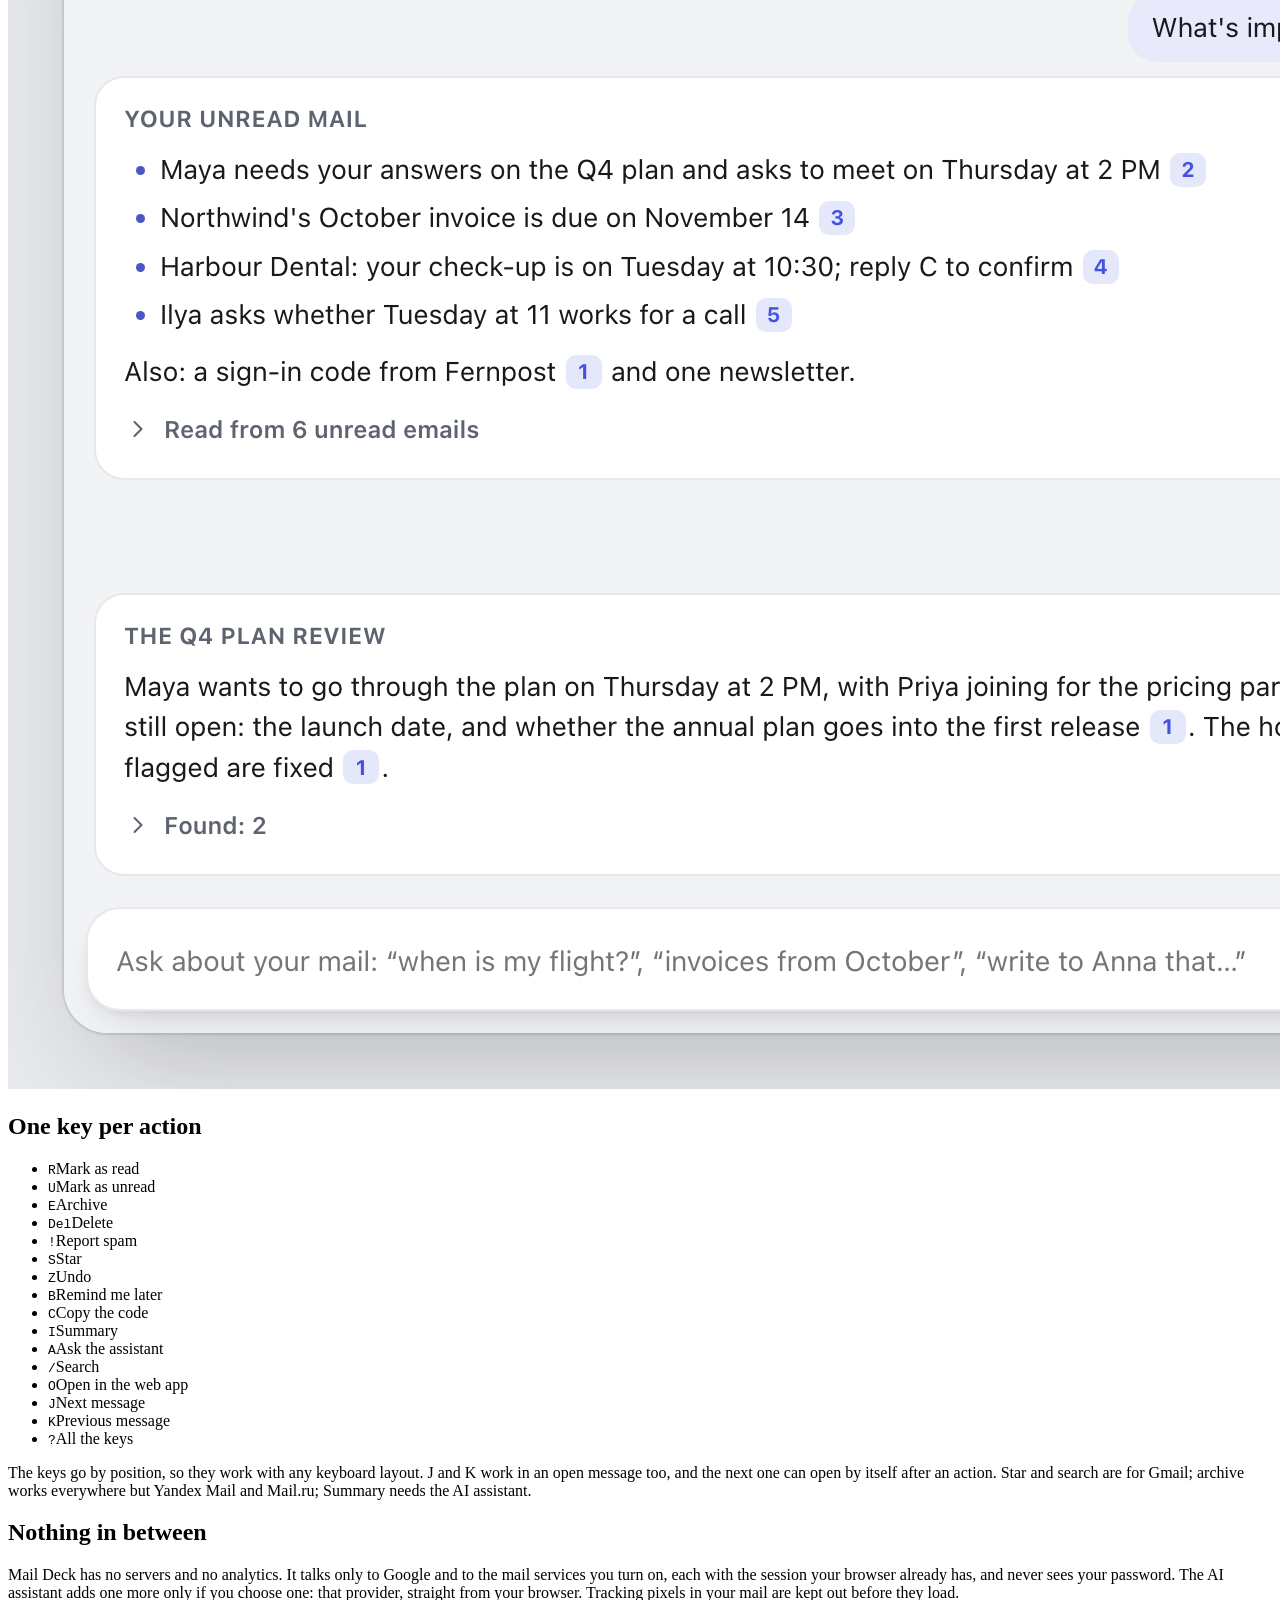
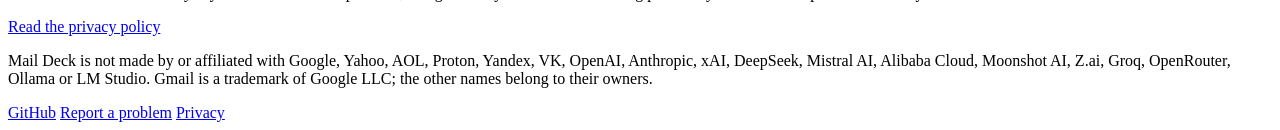
==== commit 2a6b267d: "README, landing page and privacy policy: a dozen AI providers, and a model on your own computer The " ====
--- a/docs/index.html
+++ b/docs/index.html
@@ -201,10 +201,21 @@
           <li>ChatGPT plan</li>
           <li>Anthropic</li>
           <li>OpenAI</li>
+          <li>Google Gemini</li>
+          <li>xAI Grok</li>
+          <li>DeepSeek</li>
+          <li>Mistral</li>
+          <li>Qwen</li>
+          <li>Kimi</li>
           <li>Z.ai GLM</li>
+          <li>Groq</li>
+          <li>OpenRouter</li>
+          <li>YandexGPT</li>
+          <li>Ollama</li>
+          <li>LM Studio</li>
         </ul>
         <p>Ask your mail in plain words: “when is my flight?”, “what did Anna say about the budget?”, “invoices from October”. The assistant searches every Gmail account, reads what it finds and answers with numbered references to each mail. “What’s important?” sums up your unread mail, and “write to Anna that…” drafts a new mail to open in Gmail. In an open message it summarizes the conversation with its dates for Google Calendar, drafts a reply in the thread’s language, and answers questions about it. Unread mail is sorted into waiting for your reply, important, and newsletters you can clear in one go.</p>
-        <p>Its buttons are there from the start and offer to turn it on; nothing is sent until you do. Chrome’s built-in model is free and runs on your computer, so your mail stays there. Or sign in with your ChatGPT plan through OpenAI’s official Sign in with ChatGPT, or use your own Anthropic, OpenAI or Z.ai API key. Requests go from your browser straight to that provider, with no servers of ours in between, and keys and sign-ins stay on this computer. A foreign-language message gets Translate, by Chrome’s own translator, with no assistant needed.</p>
+        <p>Its buttons are there from the start and offer to turn it on; nothing is sent until you do. Chrome’s built-in model is free and runs on your computer, so your mail stays there. So does a model you run yourself with Ollama or LM Studio. Or sign in with your ChatGPT plan through OpenAI’s official Sign in with ChatGPT, or use your own API key from one of a dozen providers, OpenRouter’s hundreds of models among them. Requests go from your browser straight to that provider, with no servers of ours in between, and keys and sign-ins stay on this computer. A foreign-language message gets Translate, by Chrome’s own translator, with no assistant needed.</p>
         <picture class="shot">
           <source media="(prefers-color-scheme: dark)" srcset="images/assist-dark.webp">
           <img src="images/assist-light.webp" width="1712" height="1312" loading="lazy" decoding="async" alt="The AI assistant: what is important in the unread mail, with numbered references to each mail, and an answer about the Q4 plan review">
@@ -245,7 +256,7 @@
   </main>
 
   <footer class="foot wrap">
-    <p>Mail Deck is not made by or affiliated with Google, Yahoo, AOL, Proton, Yandex, VK, OpenAI or Anthropic. Gmail is a trademark of Google LLC; the other names belong to their owners.</p>
+    <p>Mail Deck is not made by or affiliated with Google, Yahoo, AOL, Proton, Yandex, VK, OpenAI, Anthropic, xAI, DeepSeek, Mistral AI, Alibaba Cloud, Moonshot AI, Z.ai, Groq, OpenRouter, Ollama or LM Studio. Gmail is a trademark of Google LLC; the other names belong to their owners.</p>
     <a href="https://github.com/nord-express/mail-deck">GitHub</a>
     <a href="https://github.com/nord-express/mail-deck/issues">Report a problem</a>
     <a href="privacy.html">Privacy</a>
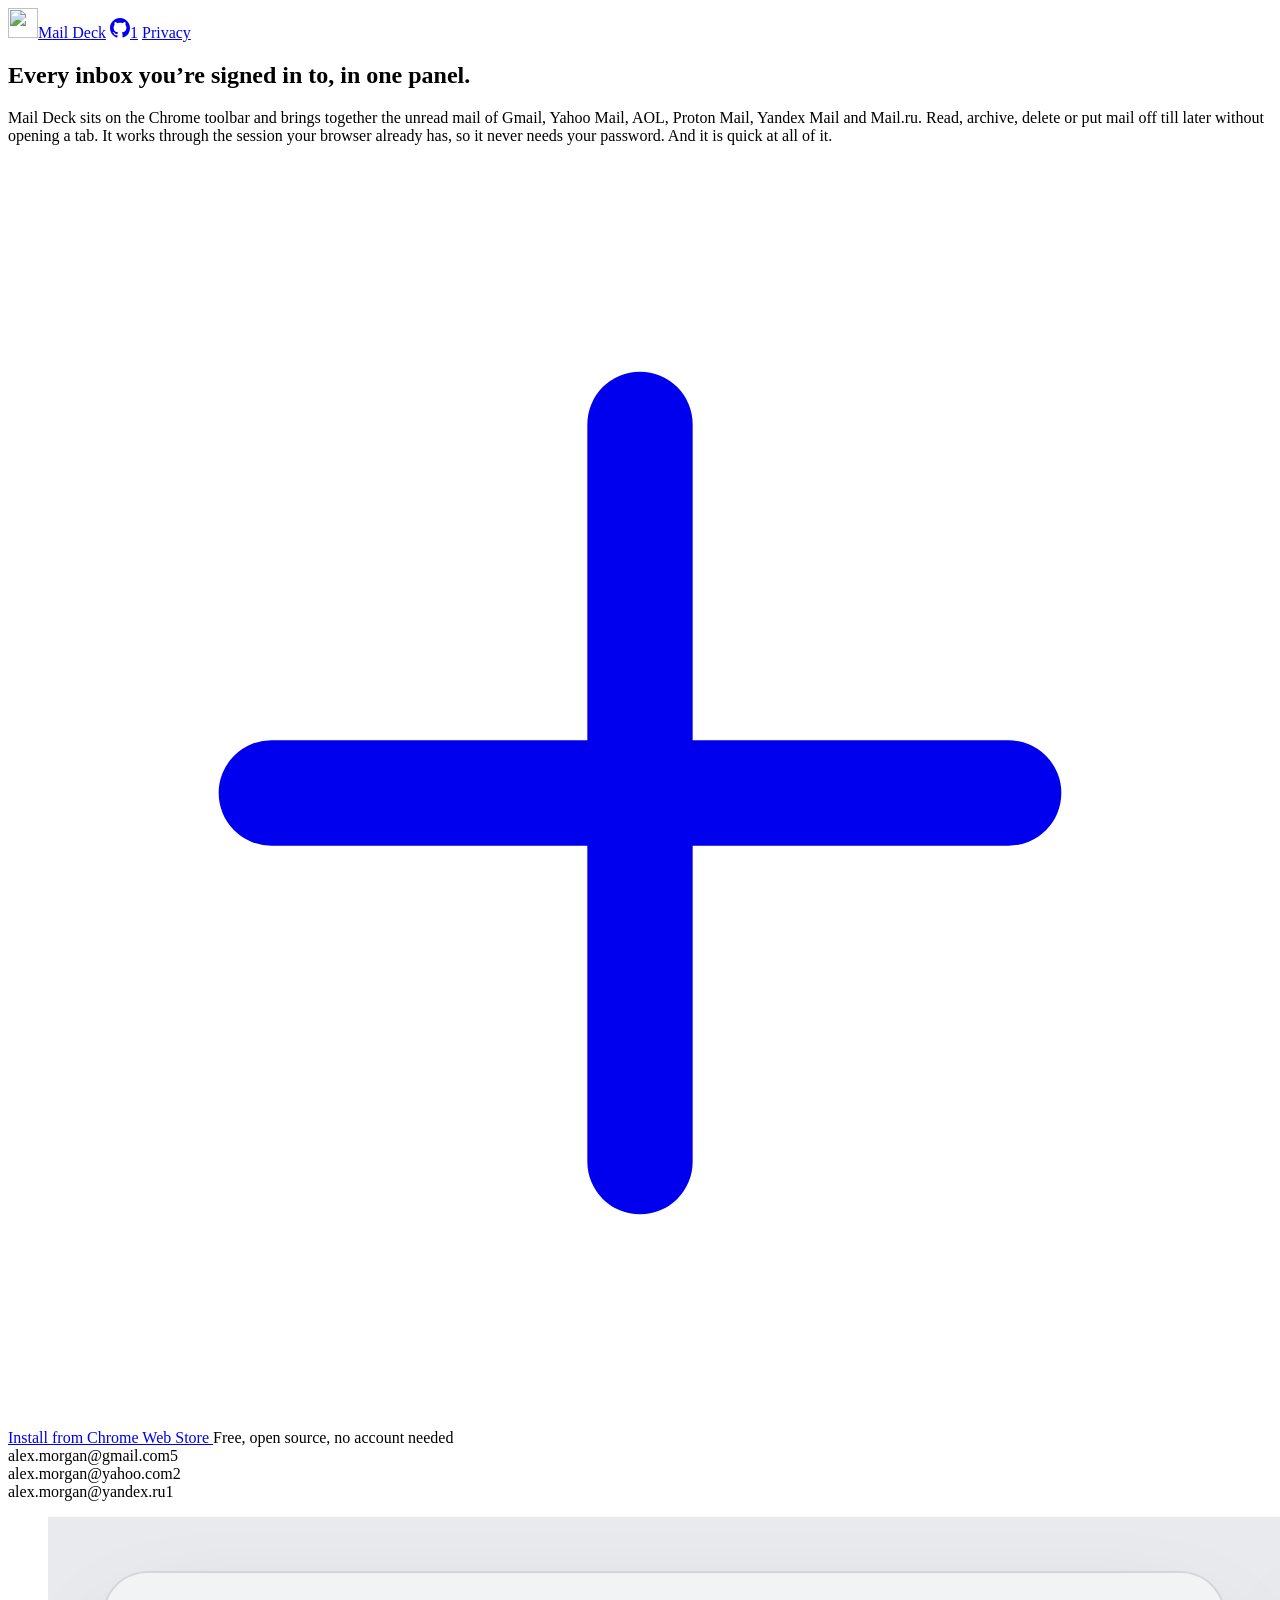
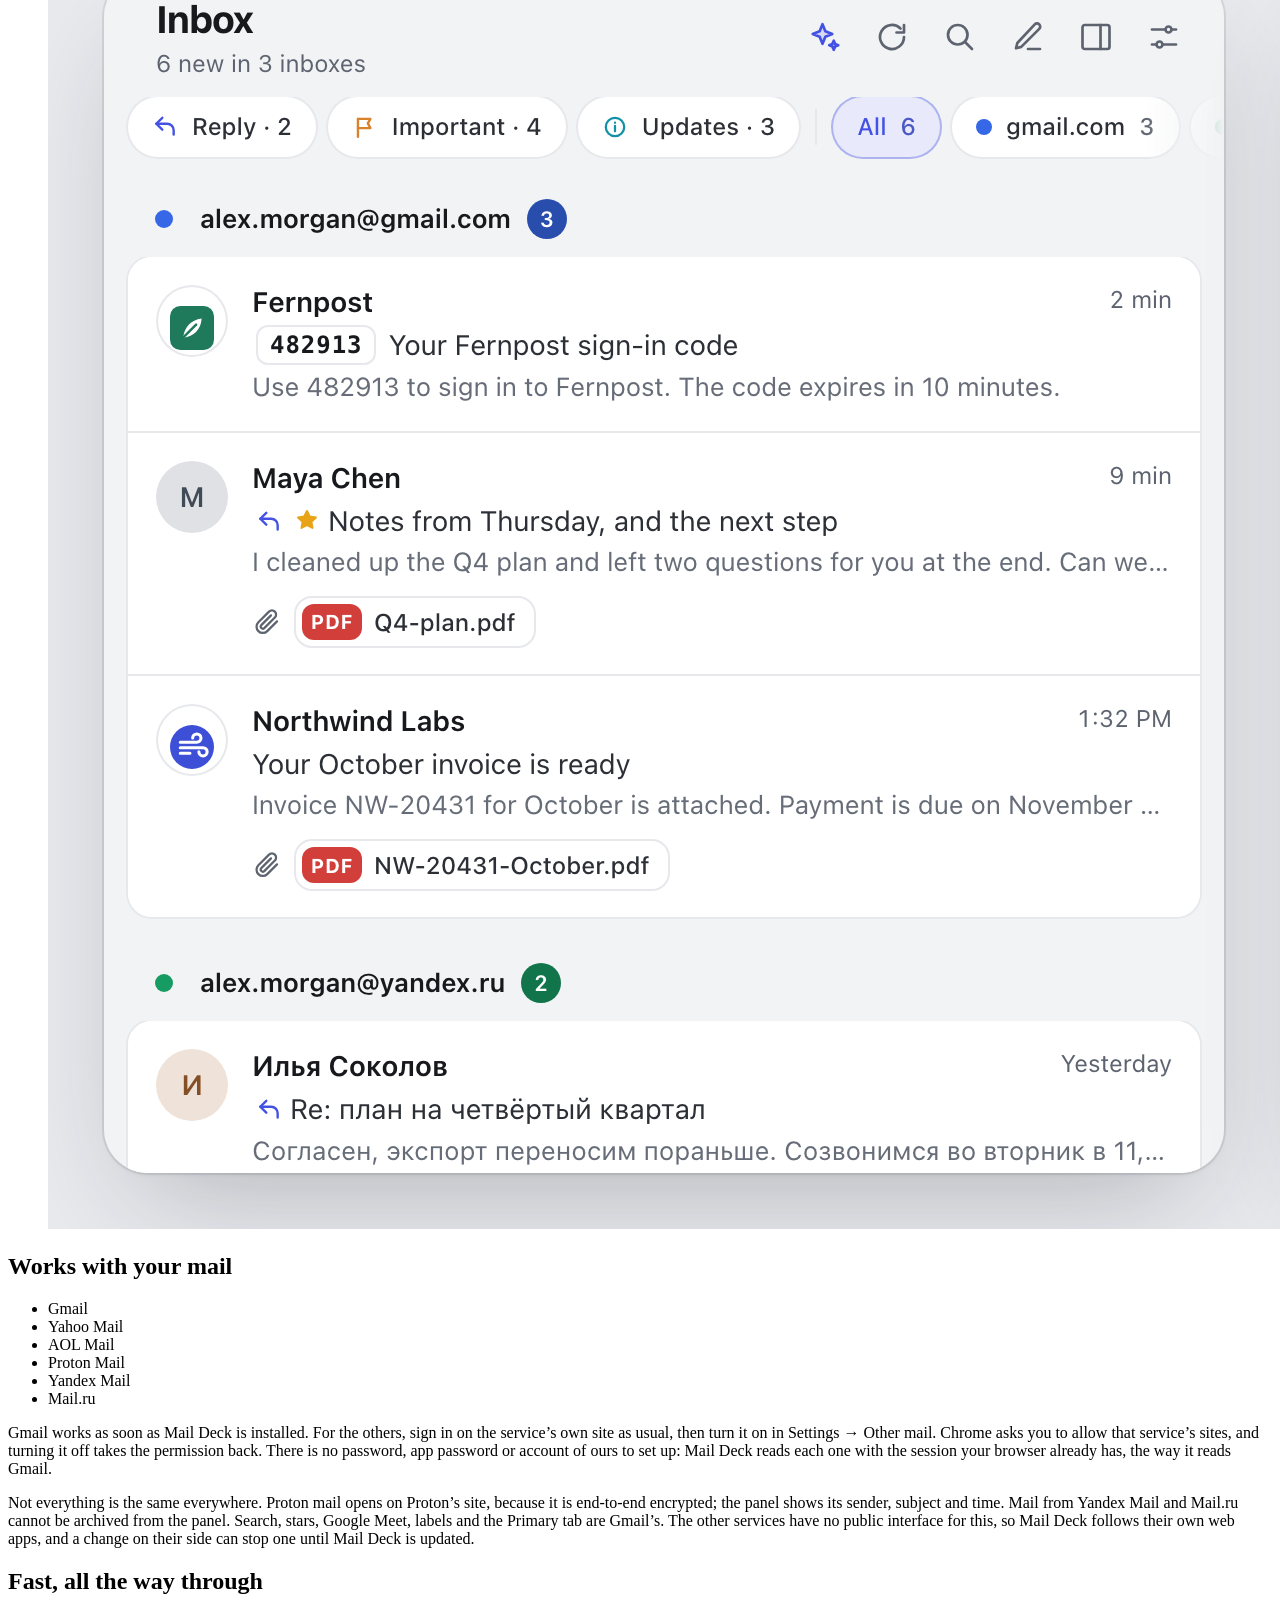
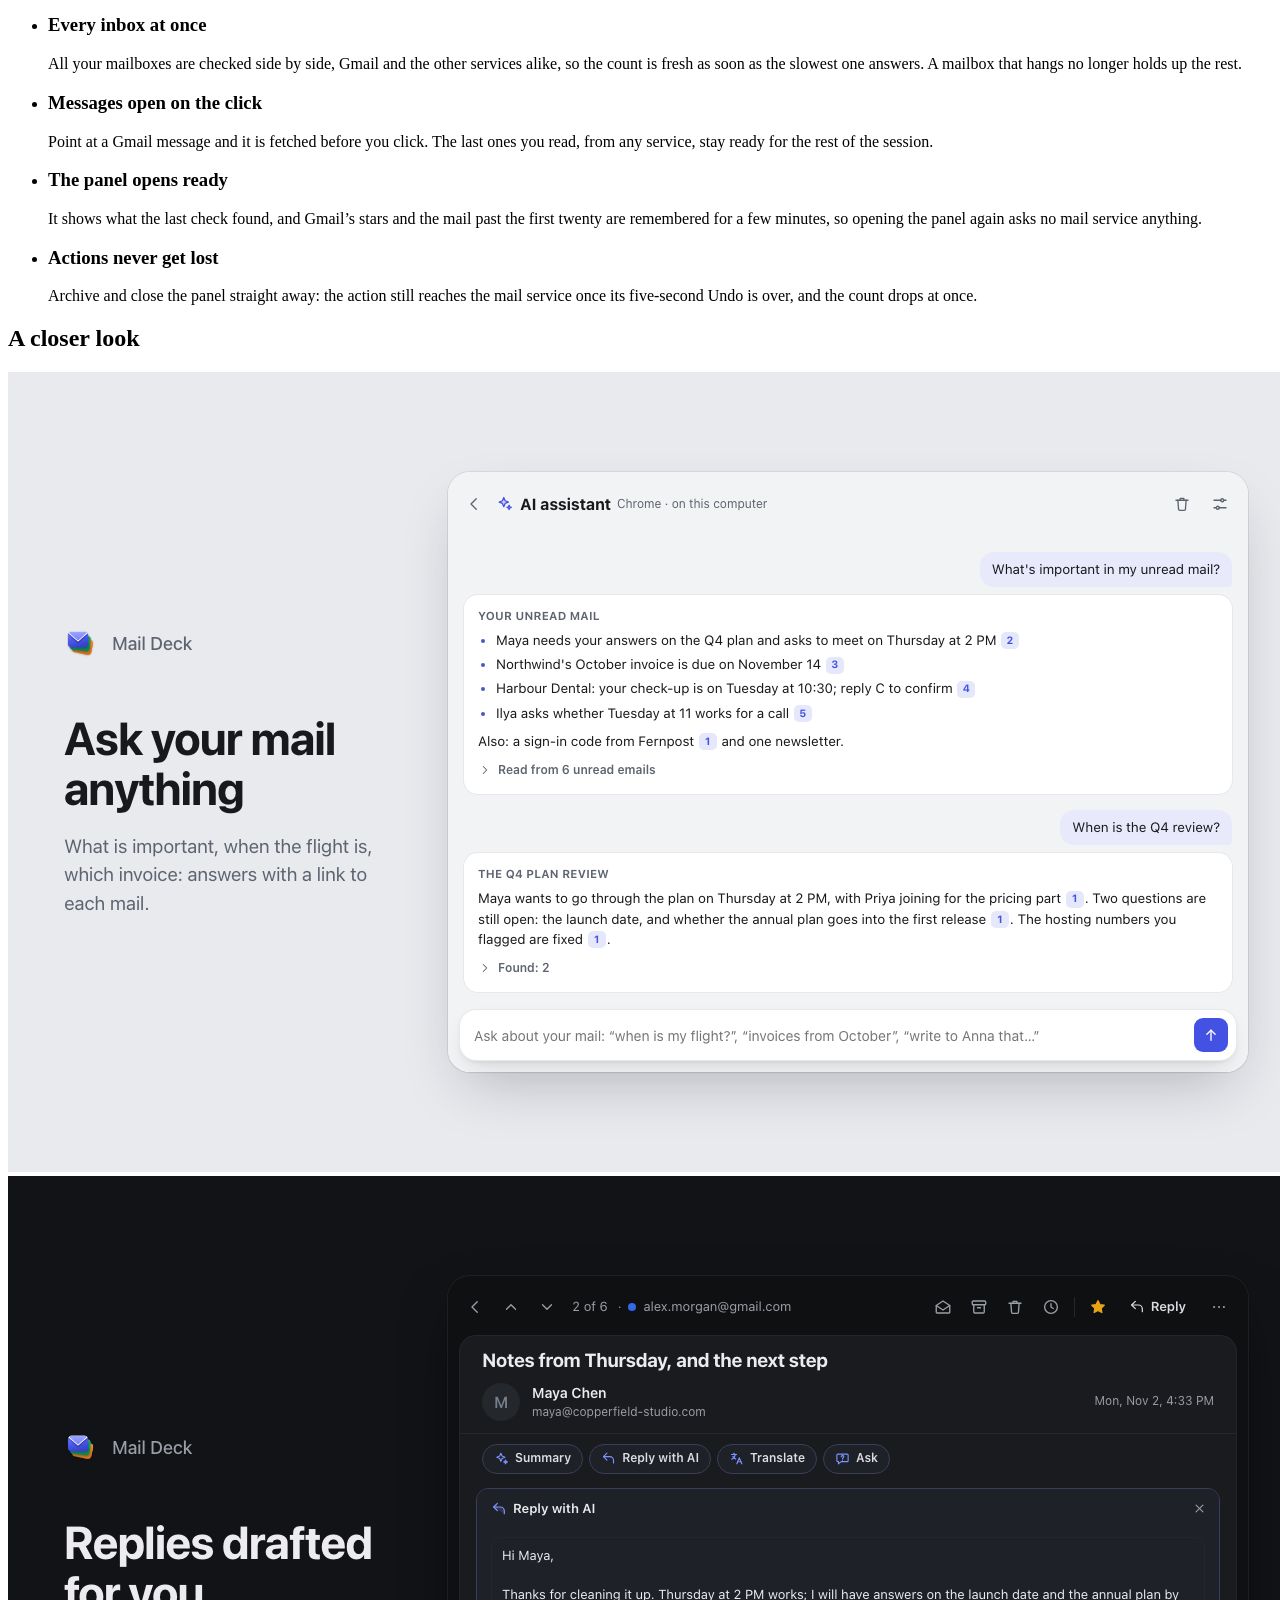
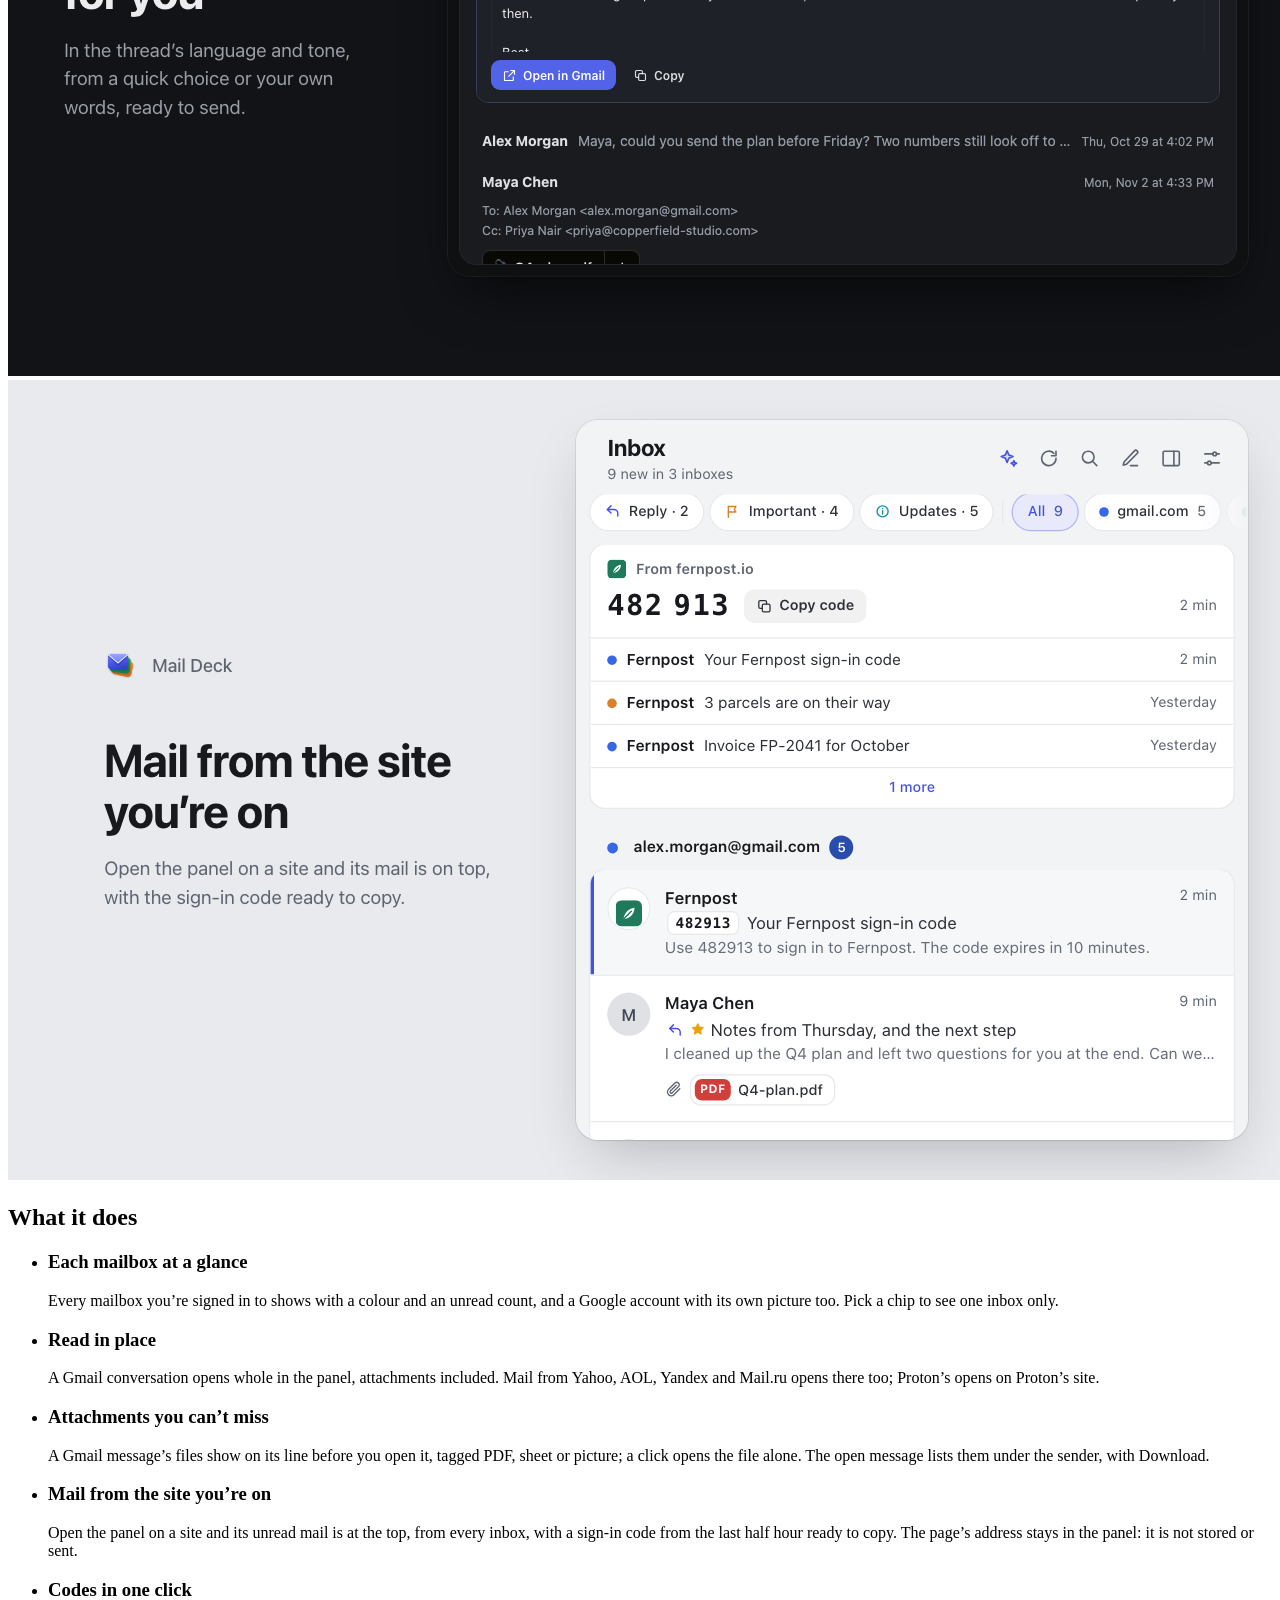
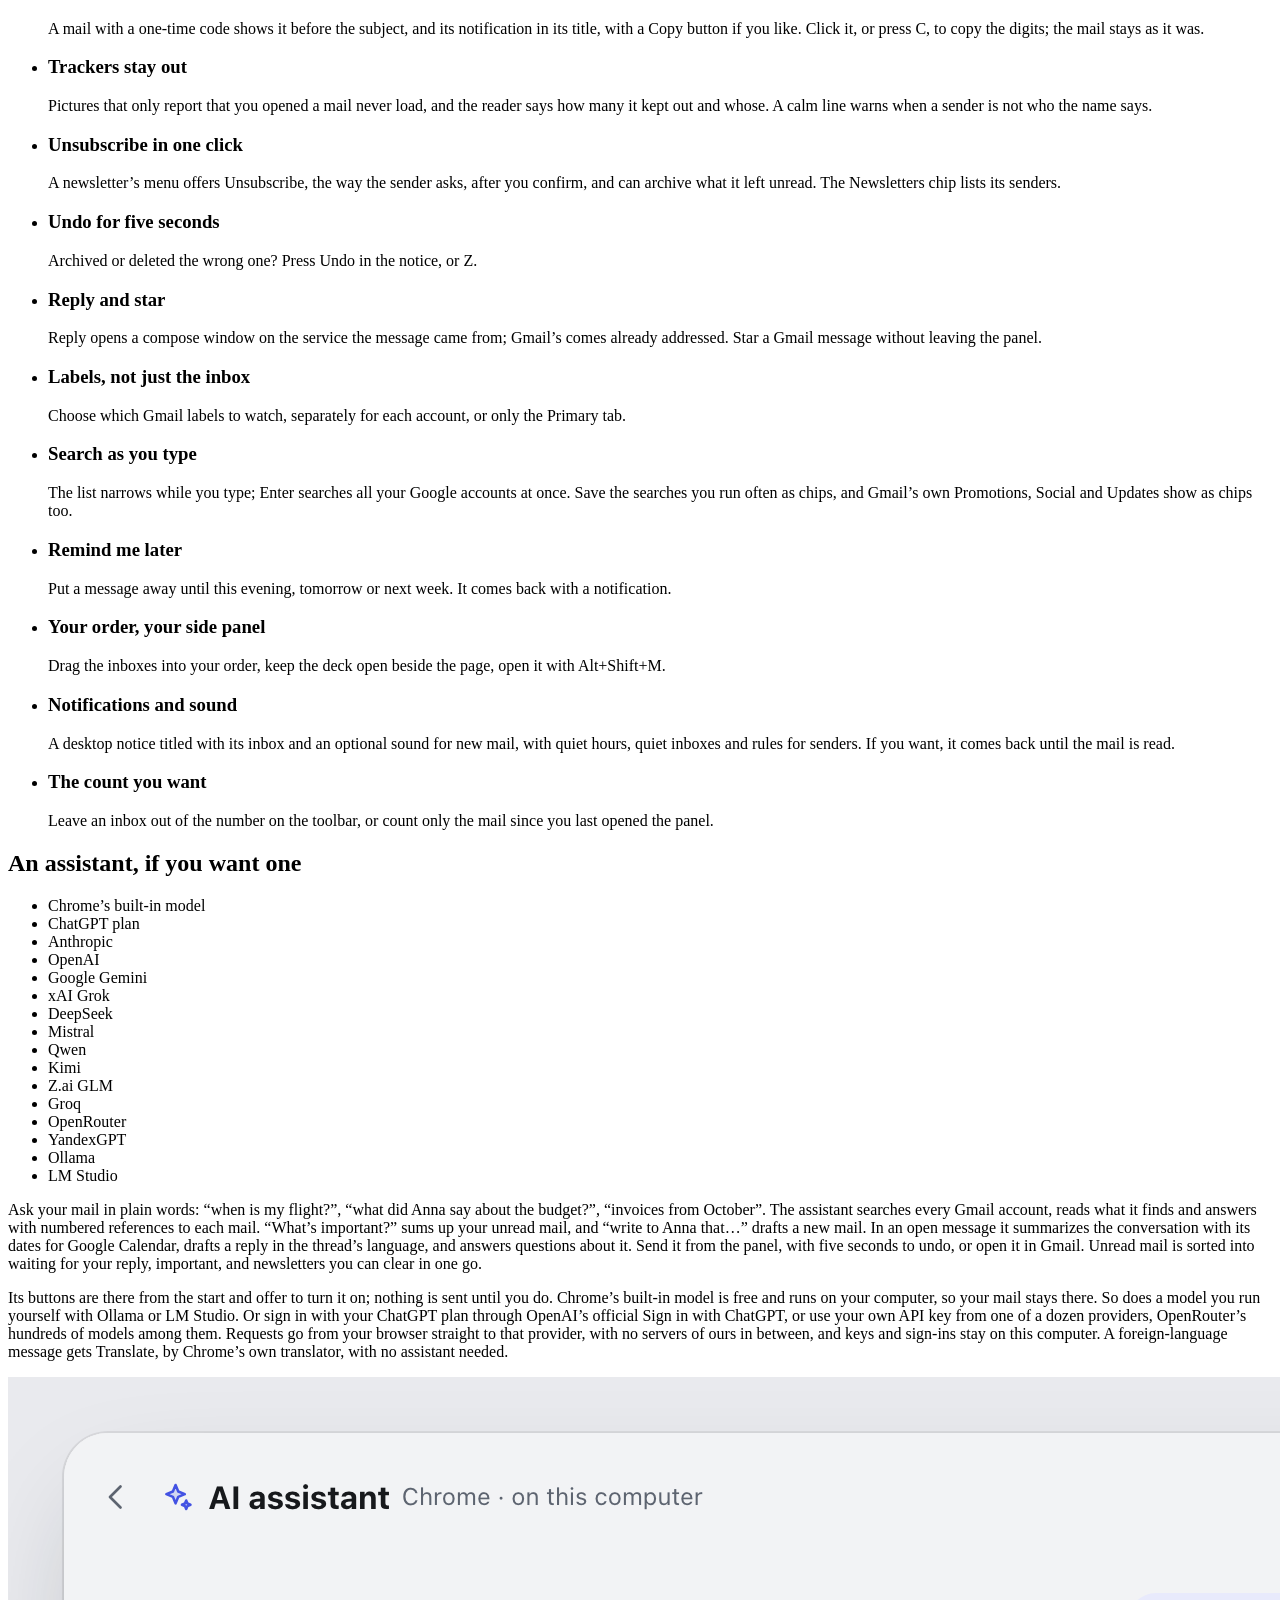
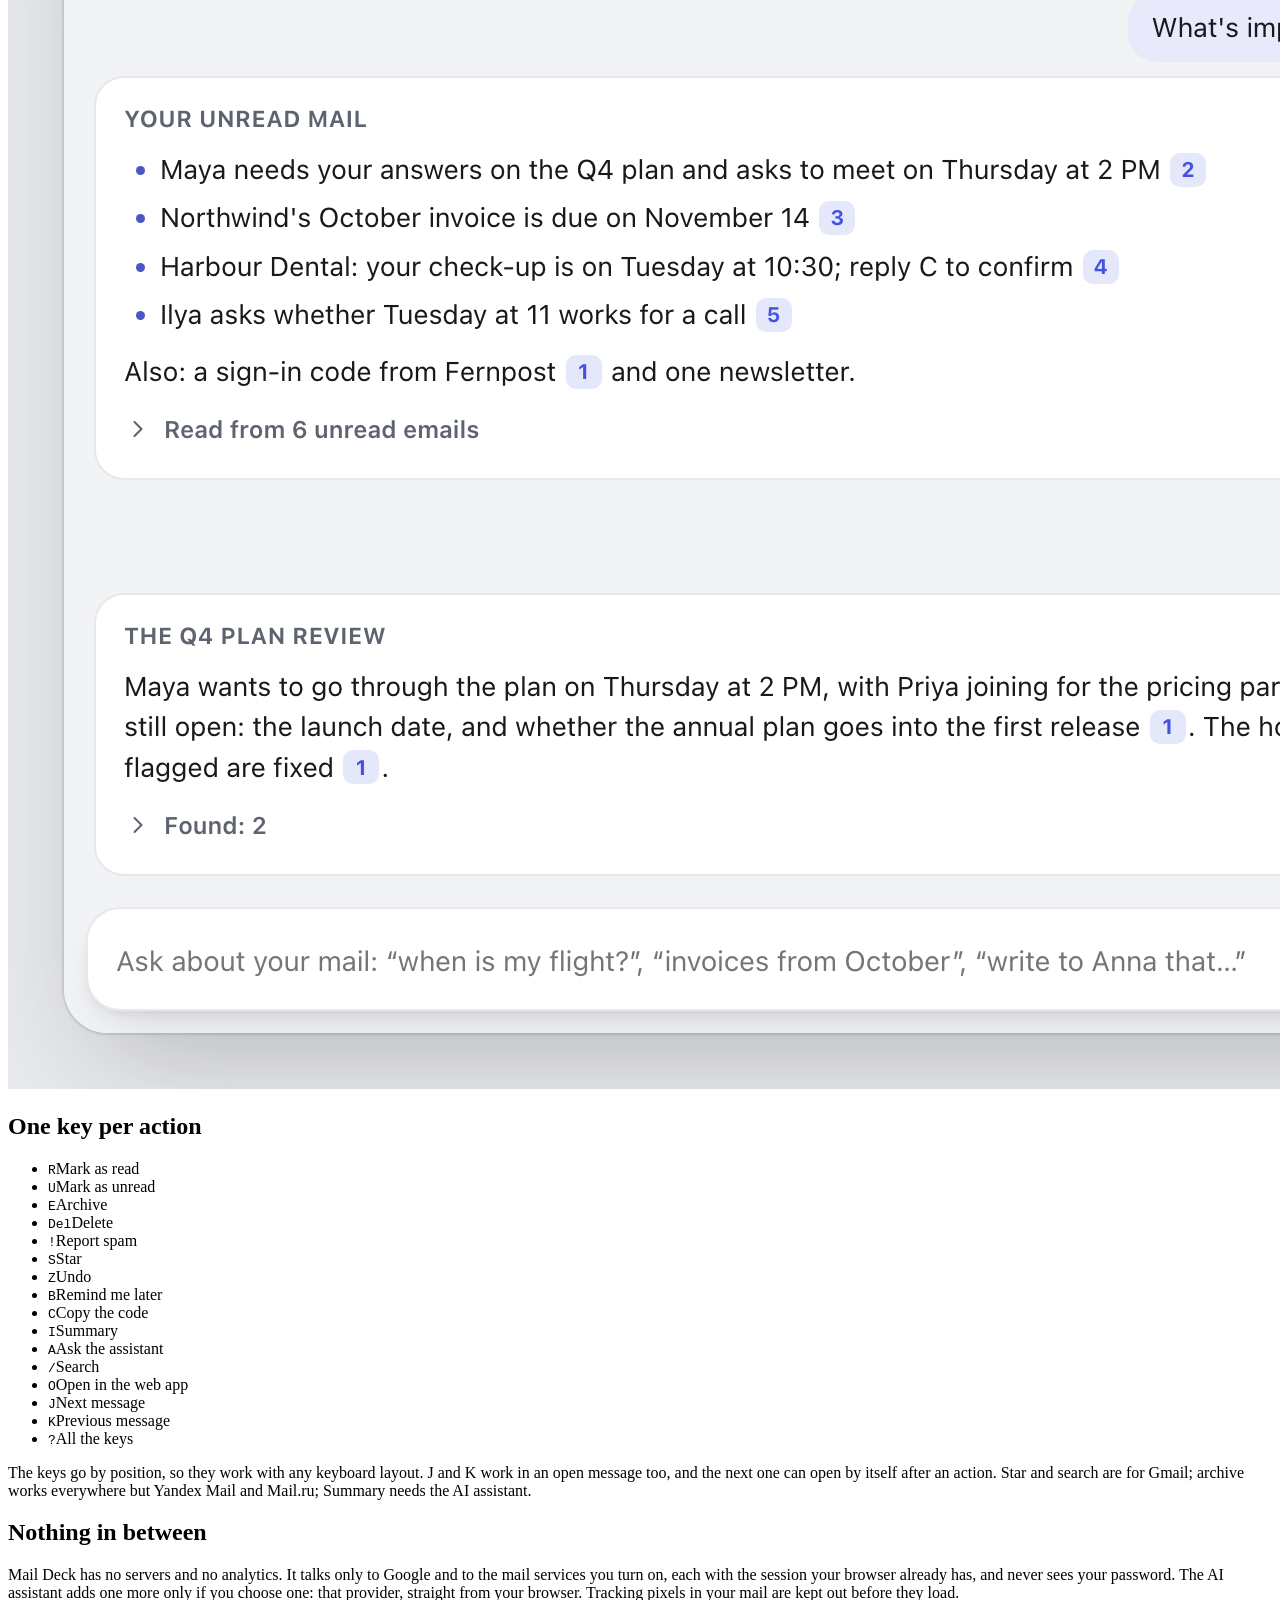
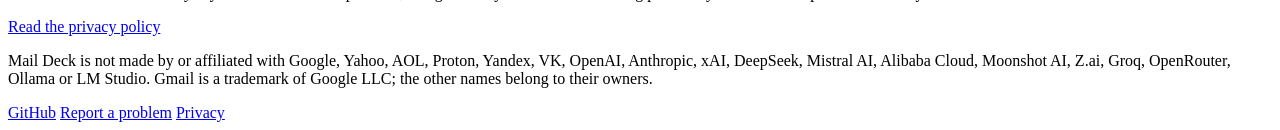
==== commit 87e4458c: "Send from the panel: a Gmail reply or new mail goes with a Send button and five seconds to undo A re" ====
--- a/docs/index.html
+++ b/docs/index.html
@@ -4,9 +4,9 @@
   <meta charset="utf-8">
   <meta name="viewport" content="width=device-width, initial-scale=1">
   <title>Mail Deck: Gmail and other inboxes in one Chrome panel</title>
-  <meta name="description" content="Unread mail from Gmail, Yahoo Mail, AOL, Proton Mail, Yandex Mail and Mail.ru in one Chrome toolbar panel. Read, archive or delete it without opening a tab.">
+  <meta name="description" content="Unread mail from Gmail, Yahoo, AOL, Proton, Yandex and Mail.ru in one Chrome panel, with an AI assistant on ChatGPT, Claude, Gemini or your own computer.">
   <meta property="og:title" content="Mail Deck">
-  <meta property="og:description" content="Every inbox you’re signed in to, in one fast panel: Gmail, Yahoo Mail, AOL, Proton Mail, Yandex Mail and Mail.ru, with the session your browser already has.">
+  <meta property="og:description" content="Every inbox you’re signed in to, in one fast panel: Gmail, Yahoo Mail, AOL, Proton Mail, Yandex Mail and Mail.ru. An AI assistant on the AI you choose, from your ChatGPT plan to a model on your own computer, and no servers of ours.">
   <link rel="canonical" href="https://nord-express.github.io/mail-deck/">
   <meta name="google-site-verification" content="rbf2NLE_nnhFeSo38FrEwmTpfpZyqi-4t7hF4axL8VQ">
   <meta property="og:type" content="website">
@@ -24,7 +24,7 @@
     "@context": "https://schema.org",
     "@type": "SoftwareApplication",
     "name": "Mail Deck",
-    "description": "Unread mail from Gmail, Yahoo Mail, AOL, Proton Mail, Yandex Mail and Mail.ru in one Chrome toolbar panel. Read, archive or delete it without opening a tab.",
+    "description": "Unread mail from Gmail, Yahoo Mail, AOL, Proton Mail, Yandex Mail and Mail.ru in one Chrome toolbar panel: read, archive or delete it without opening a tab, and ask an AI assistant about it, on the AI you choose.",
     "url": "https://nord-express.github.io/mail-deck/",
     "downloadUrl": "https://chromewebstore.google.com/detail/mail-deck/hjlkjemogfgkpbbnogihekjcdmafecff",
     "image": "https://nord-express.github.io/mail-deck/images/social.png",
@@ -37,7 +37,15 @@
     },
     "isAccessibleForFree": true,
     "license": "https://www.mozilla.org/MPL/1.1/",
-    "sameAs": ["https://github.com/nord-express/mail-deck"]
+    "sameAs": ["https://github.com/nord-express/mail-deck"],
+    "featureList": [
+      "Unread mail of every signed-in Gmail account, and of Yahoo Mail, AOL Mail, Proton Mail, Yandex Mail and Mail.ru",
+      "Read, search, archive, delete, star, mark read or unread, and reminders, from the toolbar or the side panel",
+      "An AI assistant that summarizes, answers questions about your mail, drafts replies to send from the panel and sorts unread mail",
+      "AI on Chrome's built-in model, a model on your own computer (Ollama, LM Studio), your ChatGPT plan, or your own key from twelve providers",
+      "Trackers kept out, warnings about forged senders, one-click unsubscribe",
+      "No servers and no analytics: mail goes only to its own service and to the AI you connect"
+    ]
   }
   </script>
   <link rel="preload" href="fonts/schibsted-grotesk.woff2" as="font" type="font/woff2" crossorigin>
@@ -122,7 +130,7 @@
       <h2>A closer look</h2>
       <div class="screens">
         <img src="images/screens/2-assistant.webp" width="1280" height="800" loading="lazy" alt="The AI assistant: what is important in the unread mail, with a numbered link to each mail, and an answer about a plan review">
-        <img src="images/screens/3-reply.webp" width="1280" height="800" loading="lazy" alt="An open message with Reply with AI: quick choices and a drafted reply, ready to open in Gmail">
+        <img src="images/screens/3-reply.webp" width="1280" height="800" loading="lazy" alt="An open message with Reply with AI: quick choices and a drafted reply, ready to send">
         <img src="images/screens/4-site.webp" width="1280" height="800" loading="lazy" alt="The panel opened over a website: that site’s mail on top, from two inboxes, with its sign-in code ready to copy">
       </div>
     </section>
@@ -214,7 +222,7 @@
           <li>Ollama</li>
           <li>LM Studio</li>
         </ul>
-        <p>Ask your mail in plain words: “when is my flight?”, “what did Anna say about the budget?”, “invoices from October”. The assistant searches every Gmail account, reads what it finds and answers with numbered references to each mail. “What’s important?” sums up your unread mail, and “write to Anna that…” drafts a new mail to open in Gmail. In an open message it summarizes the conversation with its dates for Google Calendar, drafts a reply in the thread’s language, and answers questions about it. Unread mail is sorted into waiting for your reply, important, and newsletters you can clear in one go.</p>
+        <p>Ask your mail in plain words: “when is my flight?”, “what did Anna say about the budget?”, “invoices from October”. The assistant searches every Gmail account, reads what it finds and answers with numbered references to each mail. “What’s important?” sums up your unread mail, and “write to Anna that…” drafts a new mail. In an open message it summarizes the conversation with its dates for Google Calendar, drafts a reply in the thread’s language, and answers questions about it. Send it from the panel, with five seconds to undo, or open it in Gmail. Unread mail is sorted into waiting for your reply, important, and newsletters you can clear in one go.</p>
         <p>Its buttons are there from the start and offer to turn it on; nothing is sent until you do. Chrome’s built-in model is free and runs on your computer, so your mail stays there. So does a model you run yourself with Ollama or LM Studio. Or sign in with your ChatGPT plan through OpenAI’s official Sign in with ChatGPT, or use your own API key from one of a dozen providers, OpenRouter’s hundreds of models among them. Requests go from your browser straight to that provider, with no servers of ours in between, and keys and sign-ins stay on this computer. A foreign-language message gets Translate, by Chrome’s own translator, with no assistant needed.</p>
         <picture class="shot">
           <source media="(prefers-color-scheme: dark)" srcset="images/assist-dark.webp">
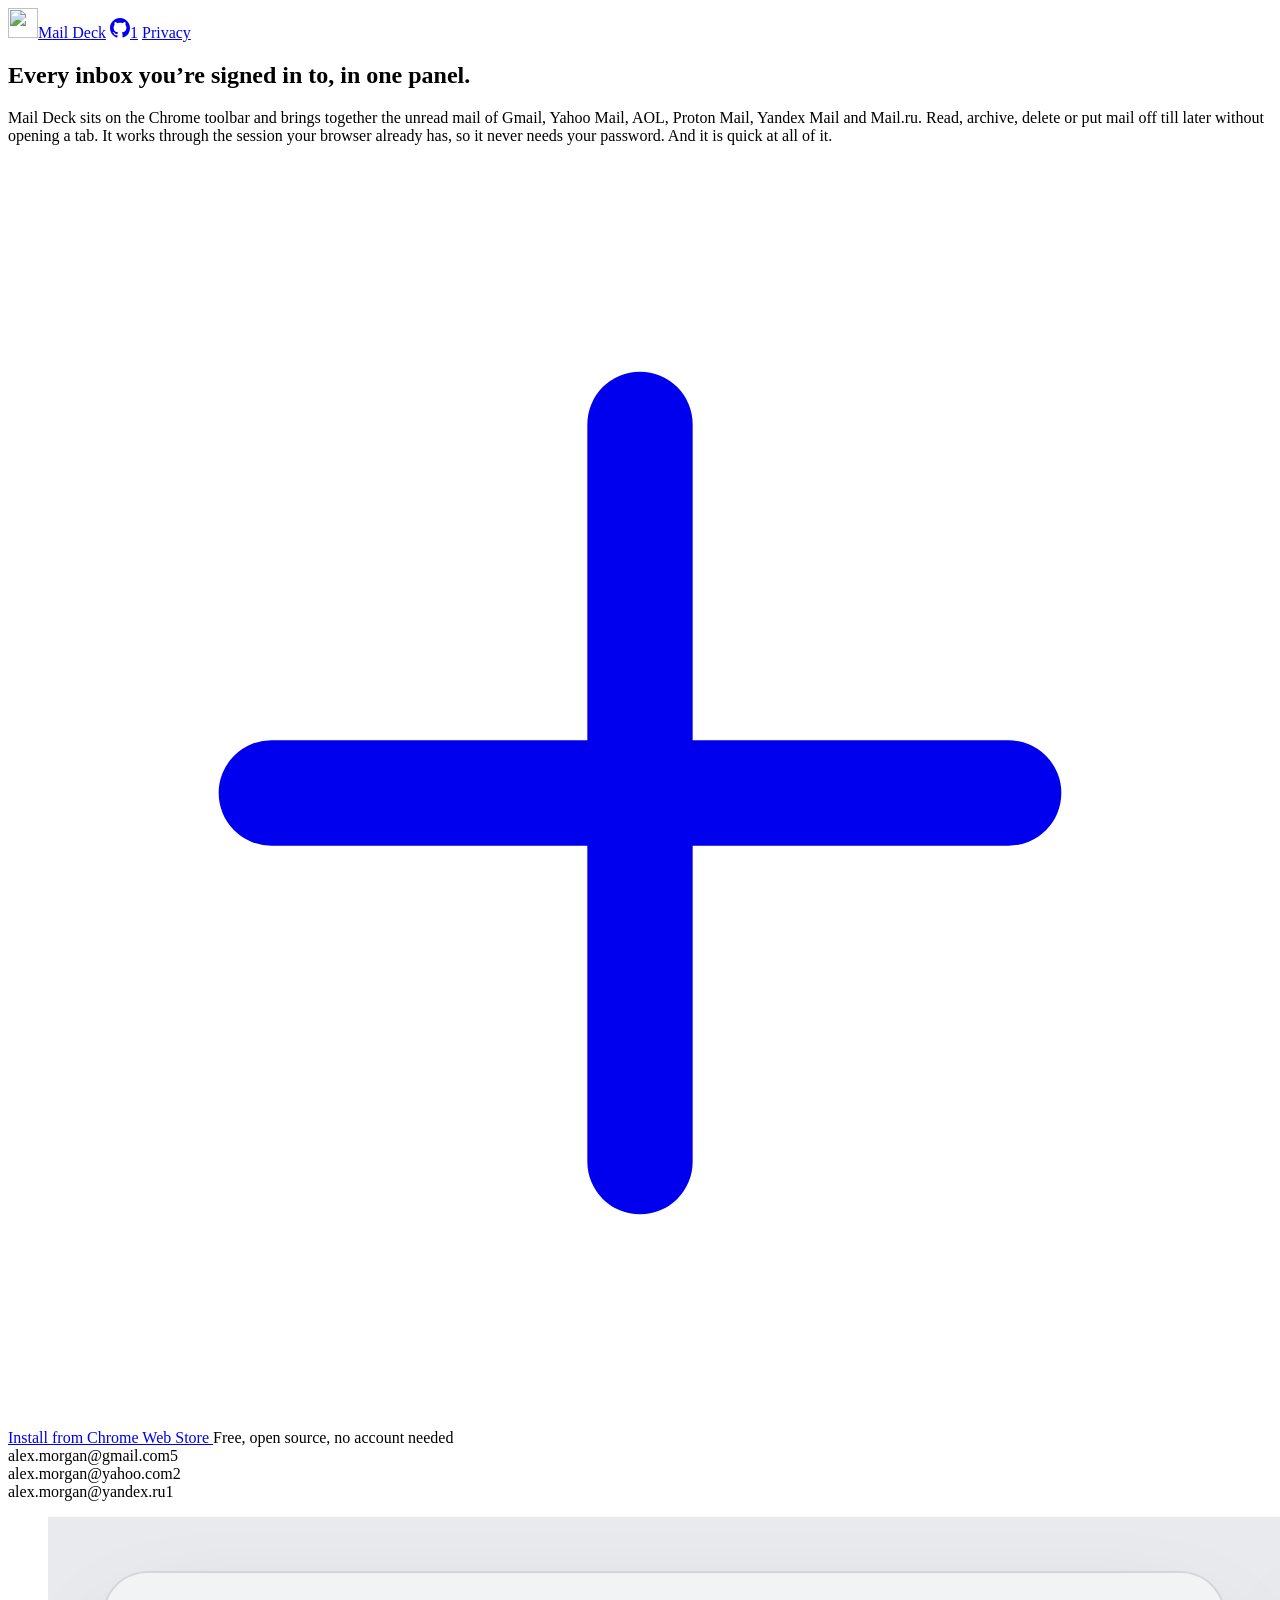
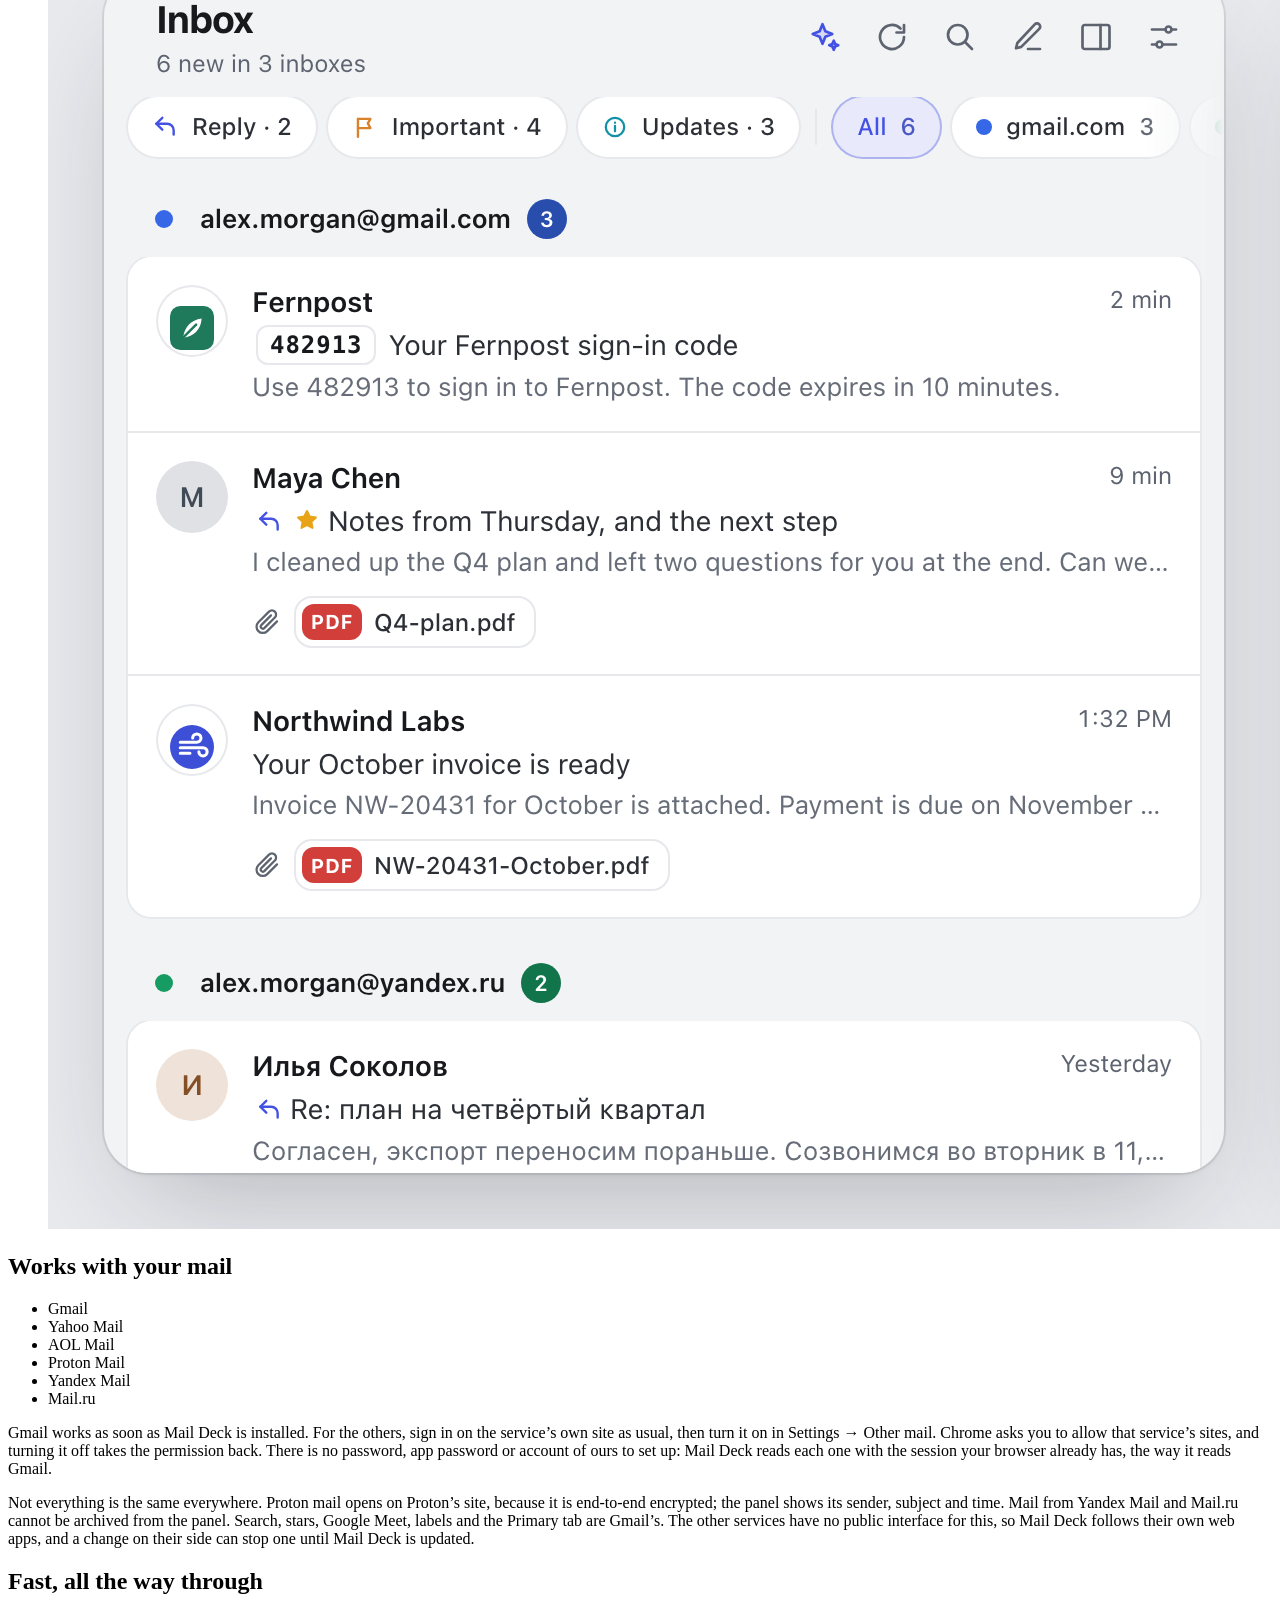
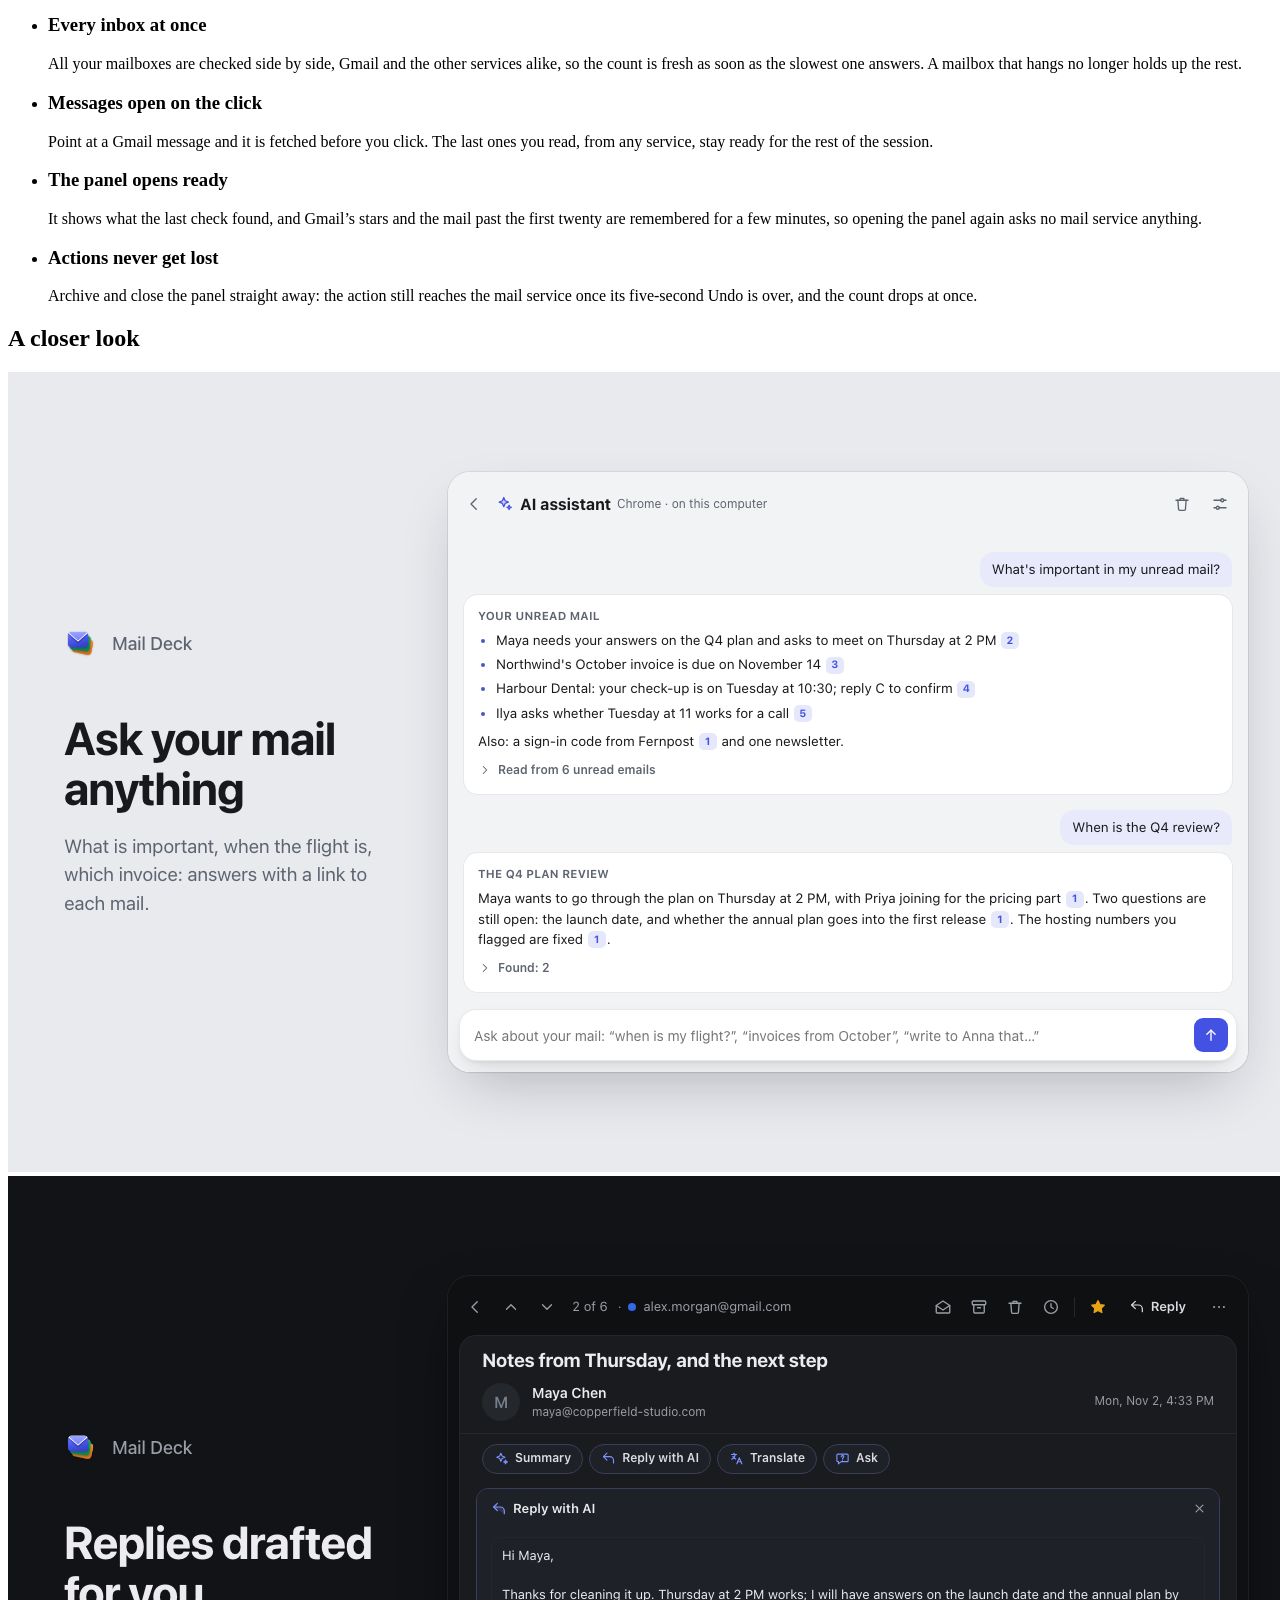
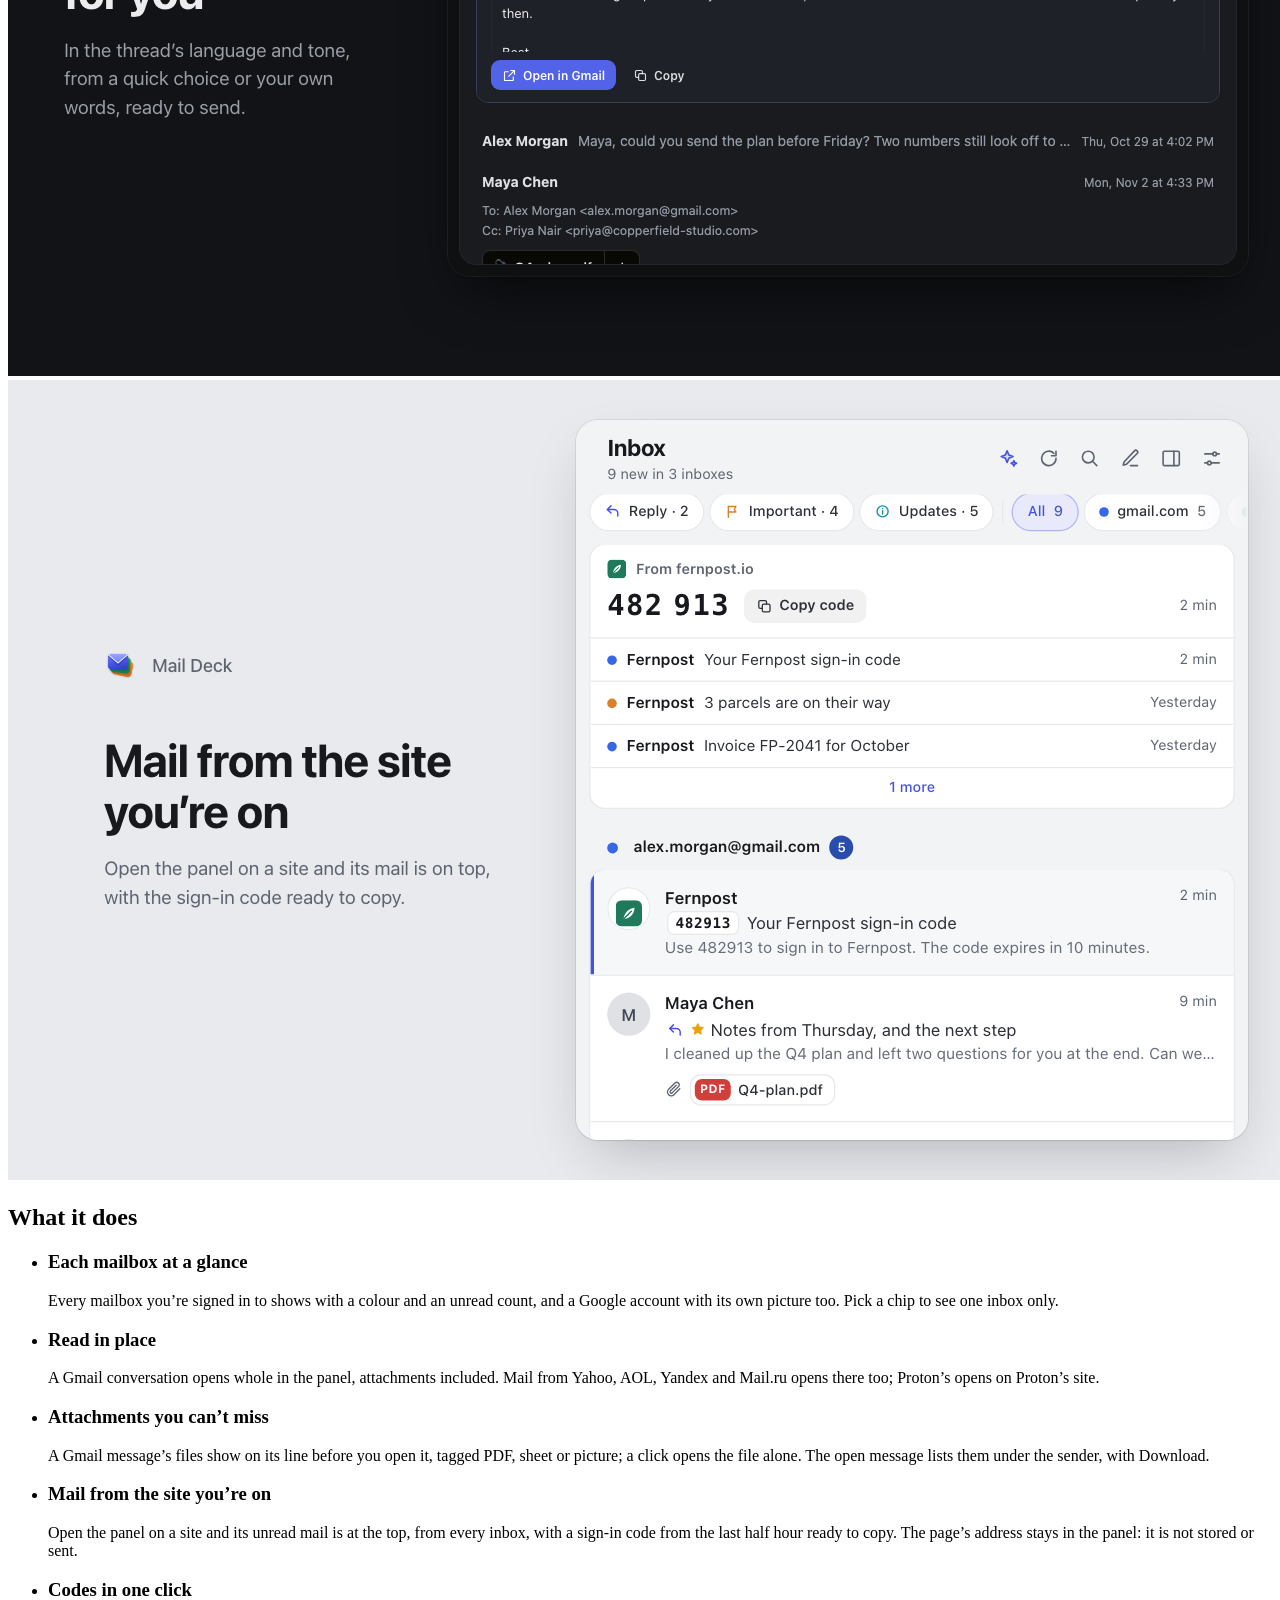
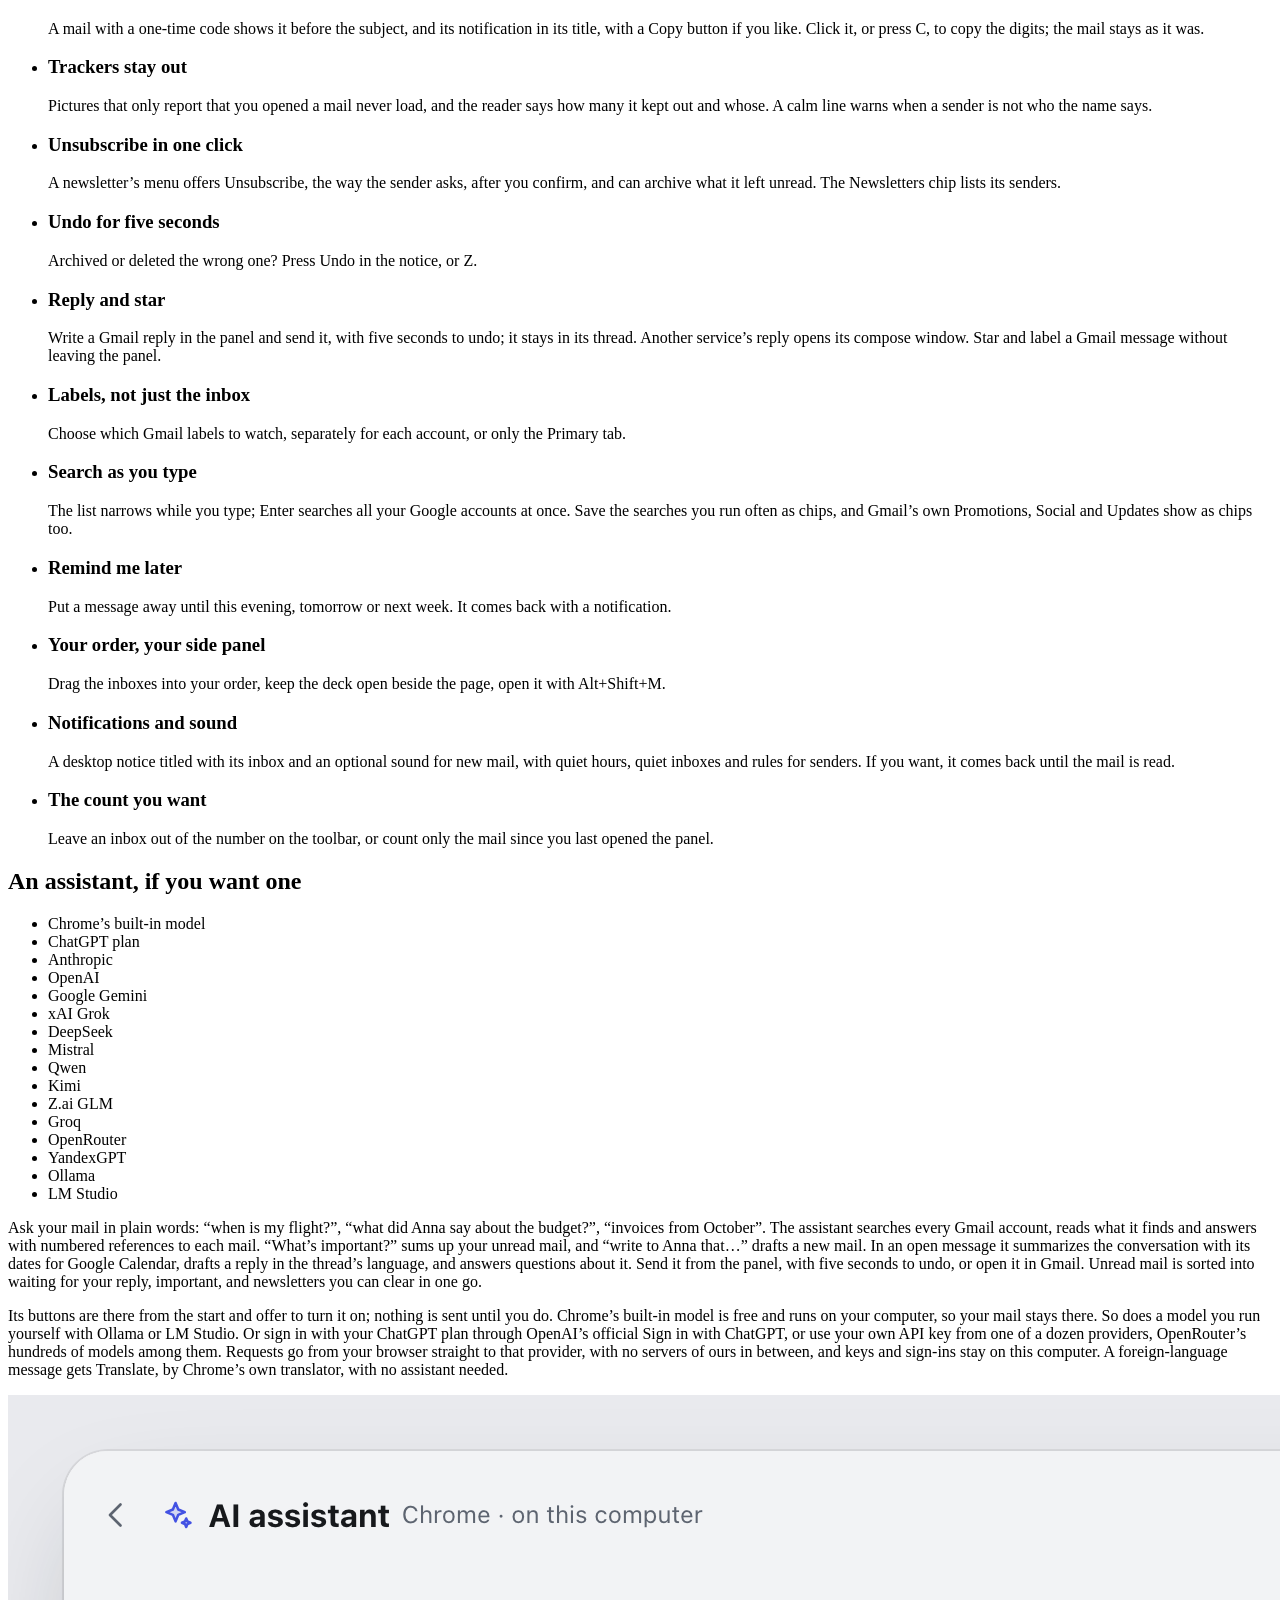
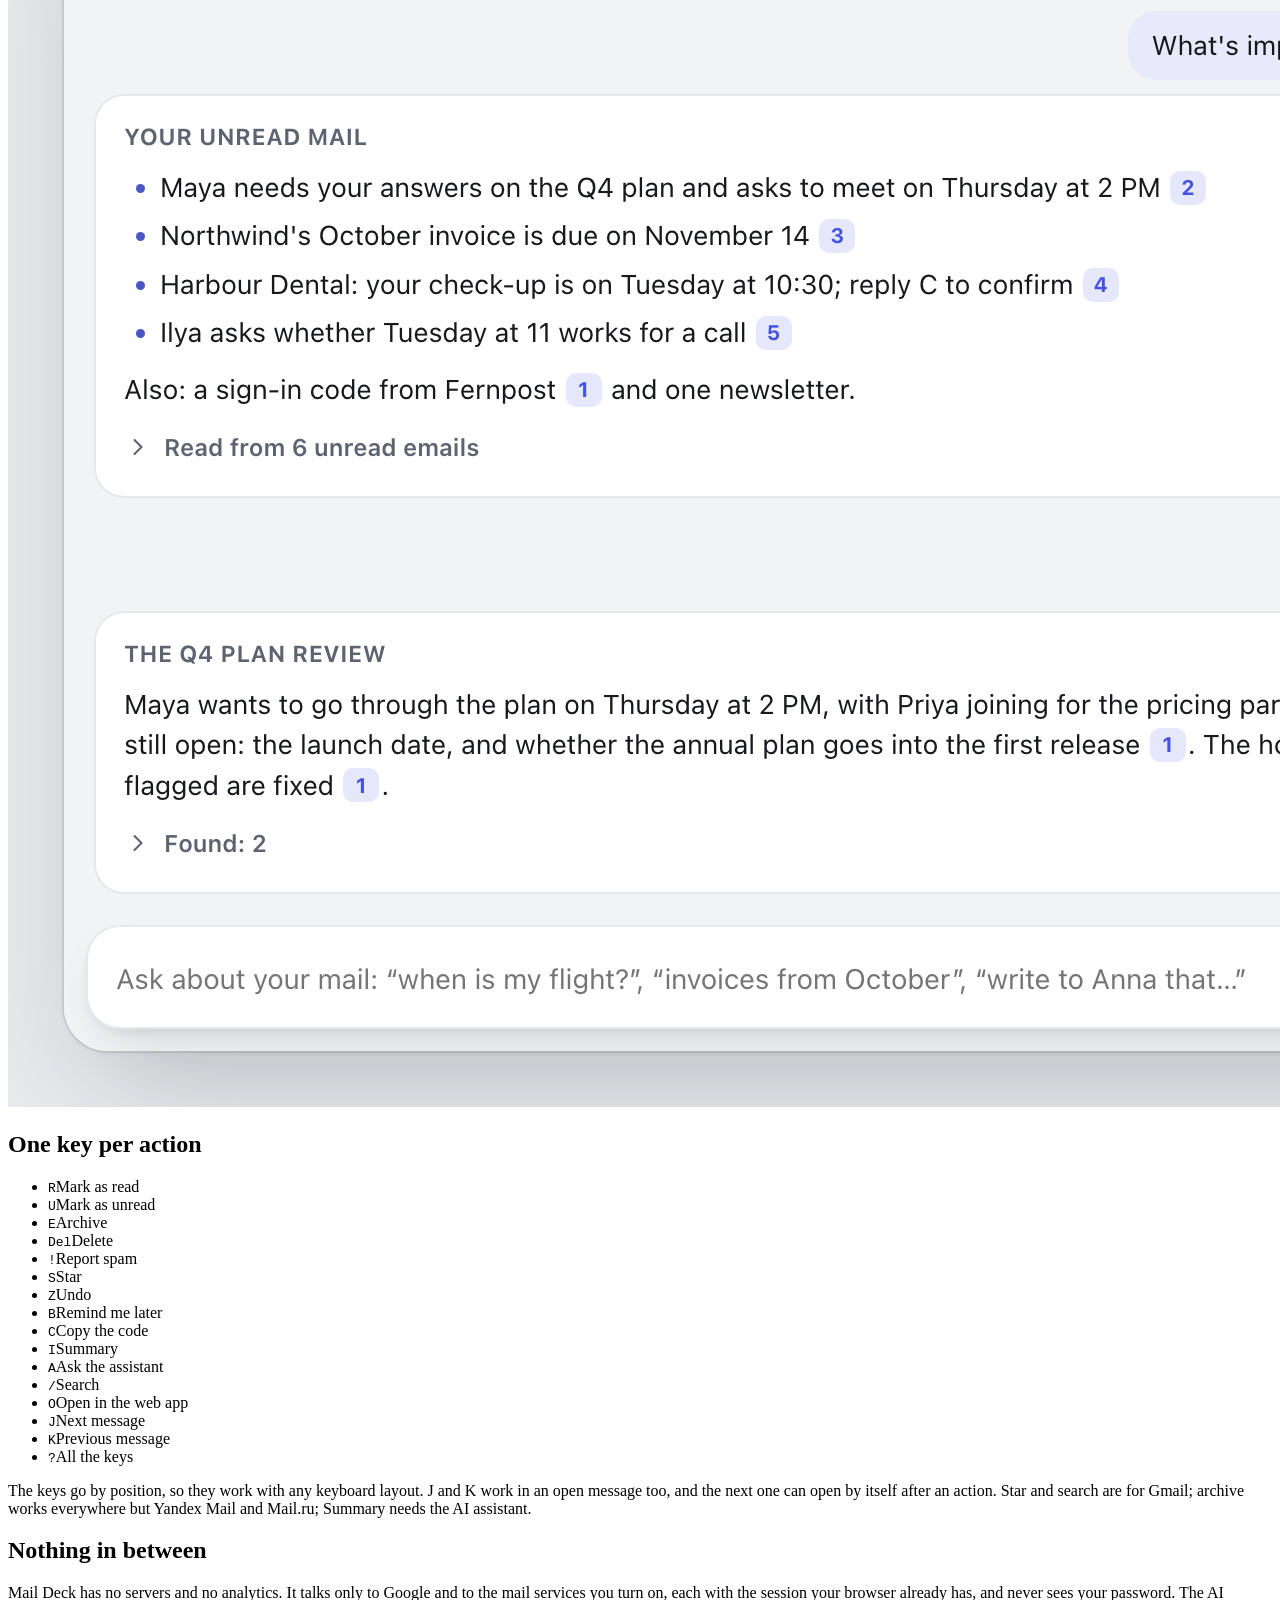
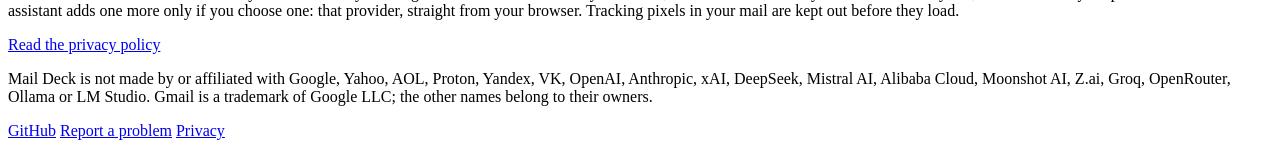
==== commit 18252e2e: "Reply from the panel: a Gmail reply in one's own words, sent with Ctrl+Enter or Send Sending came wi" ====
--- a/docs/index.html
+++ b/docs/index.html
@@ -172,7 +172,7 @@
         </li>
         <li>
           <h3>Reply and star</h3>
-          <p>Reply opens a compose window on the service the message came from; Gmail’s comes already addressed. Star a Gmail message without leaving the panel.</p>
+          <p>Write a Gmail reply in the panel and send it, with five seconds to undo; it stays in its thread. Another service’s reply opens its compose window. Star and label a Gmail message without leaving the panel.</p>
         </li>
         <li>
           <h3>Labels, not just the inbox</h3>
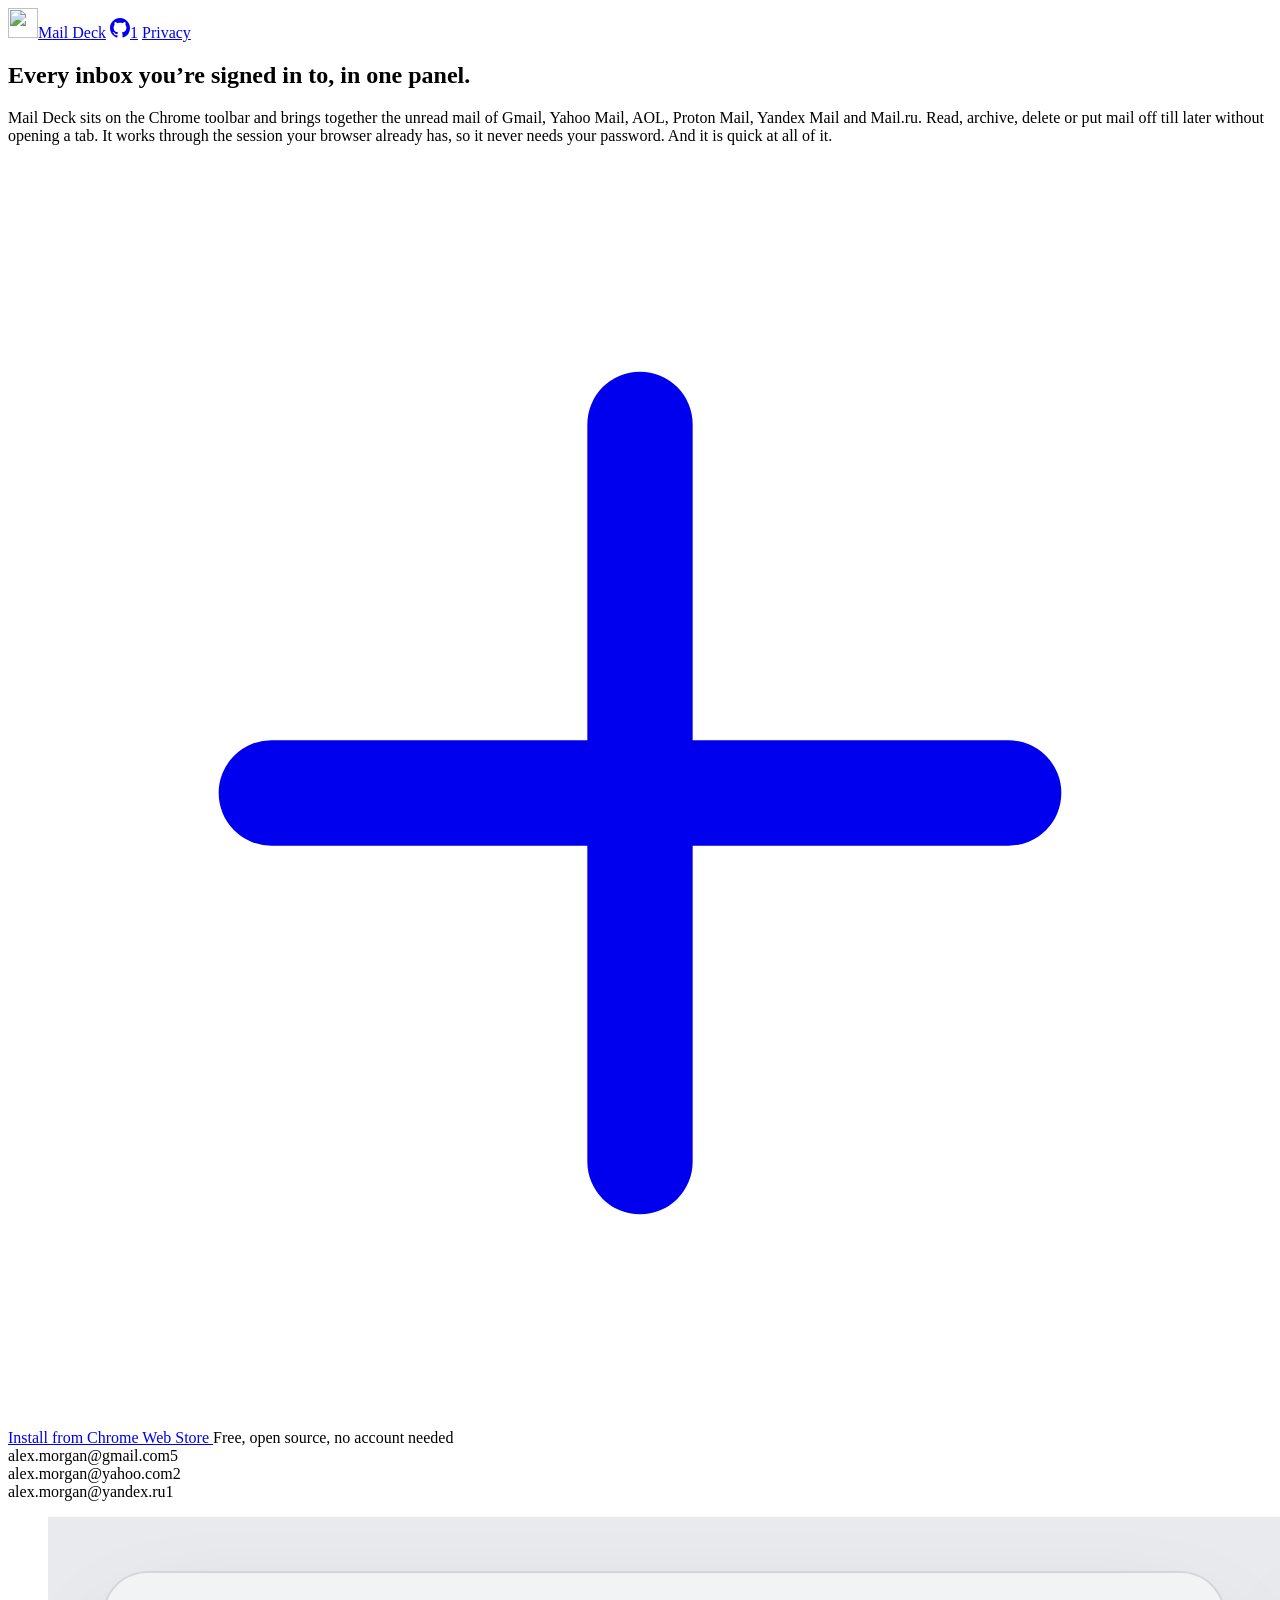
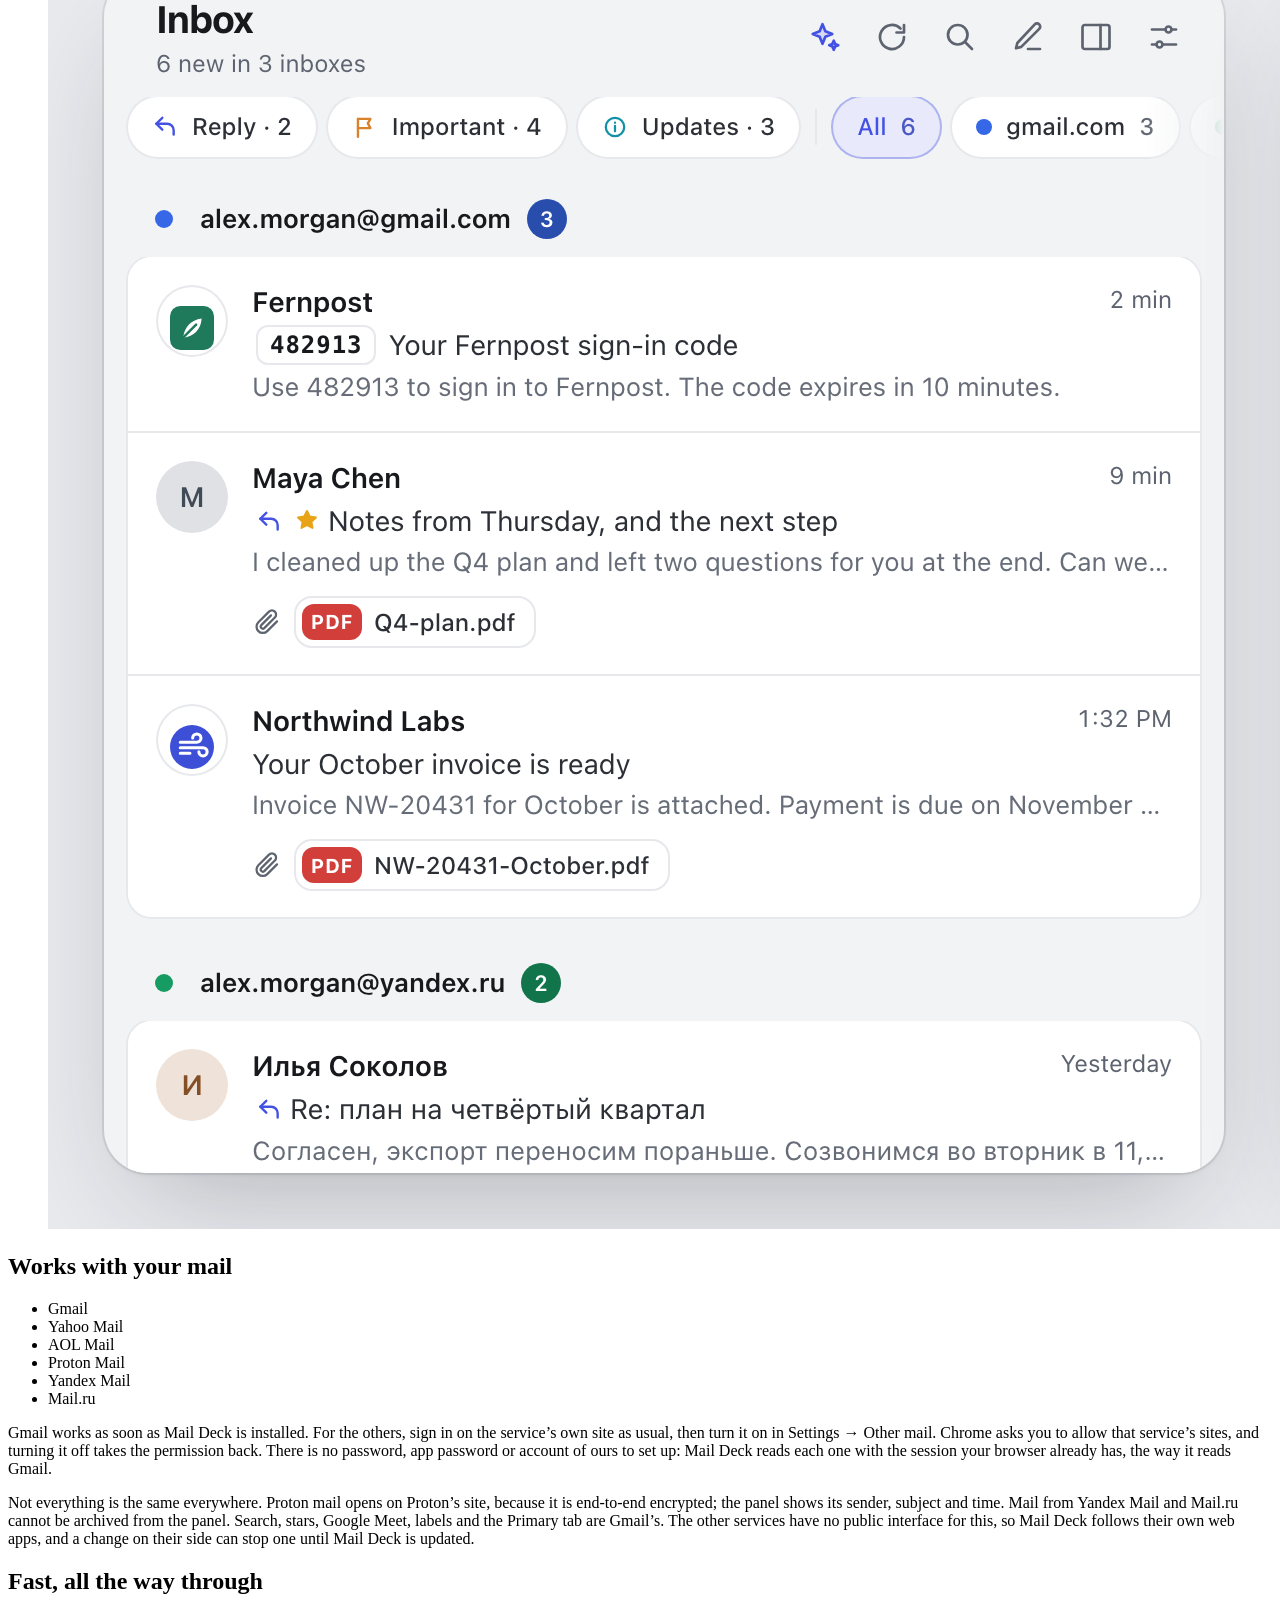
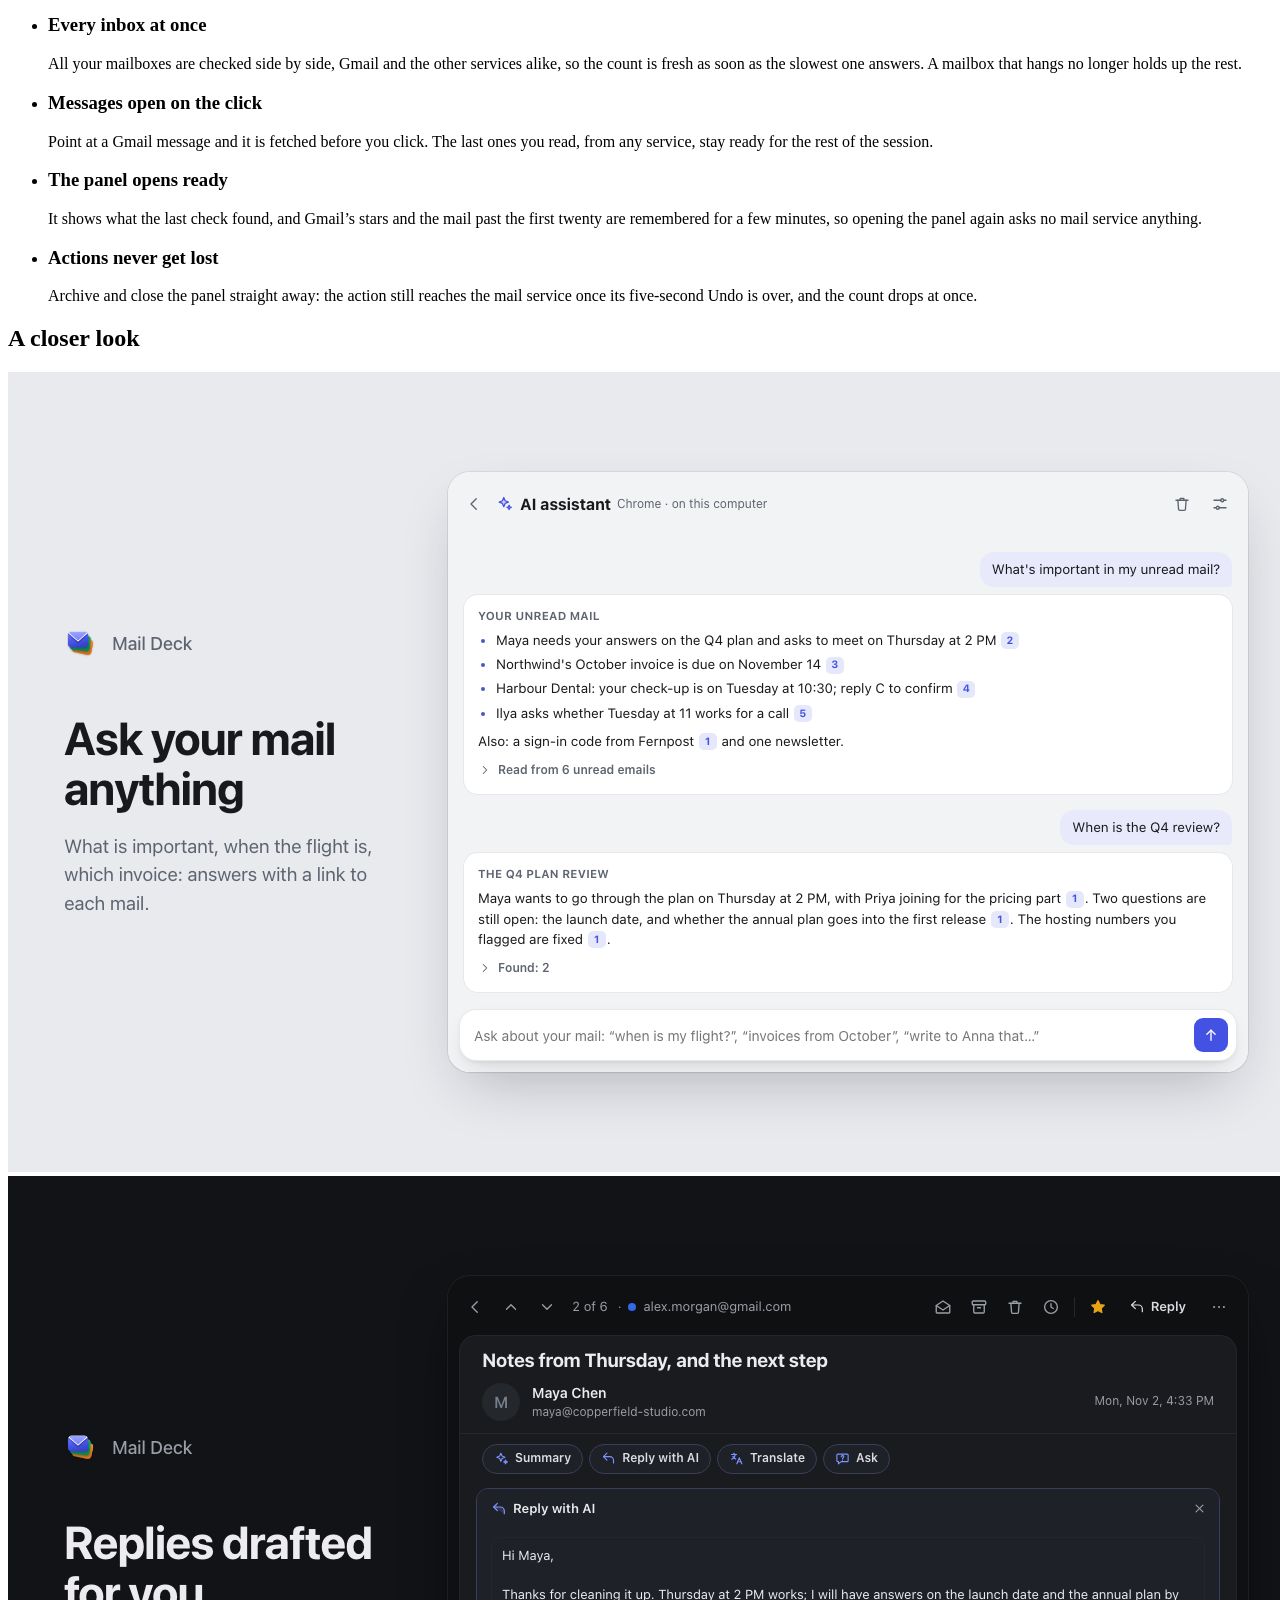
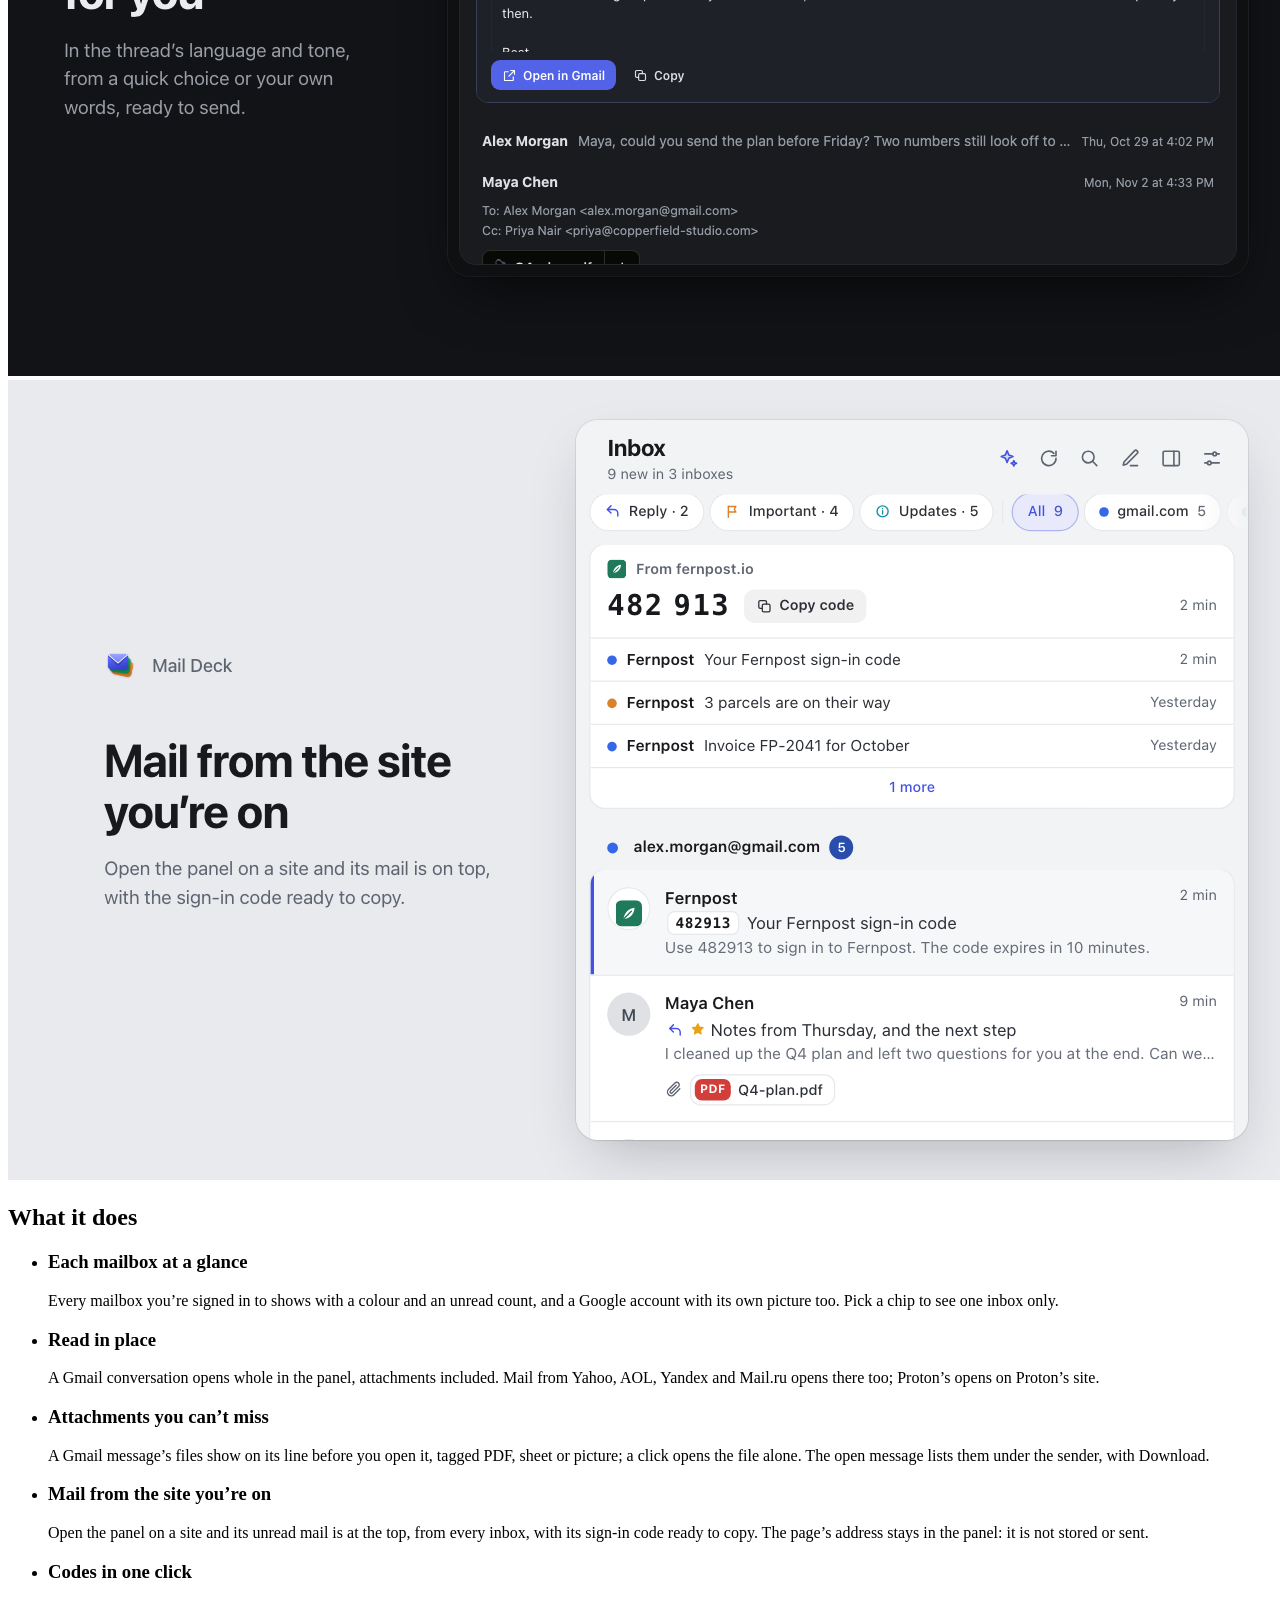
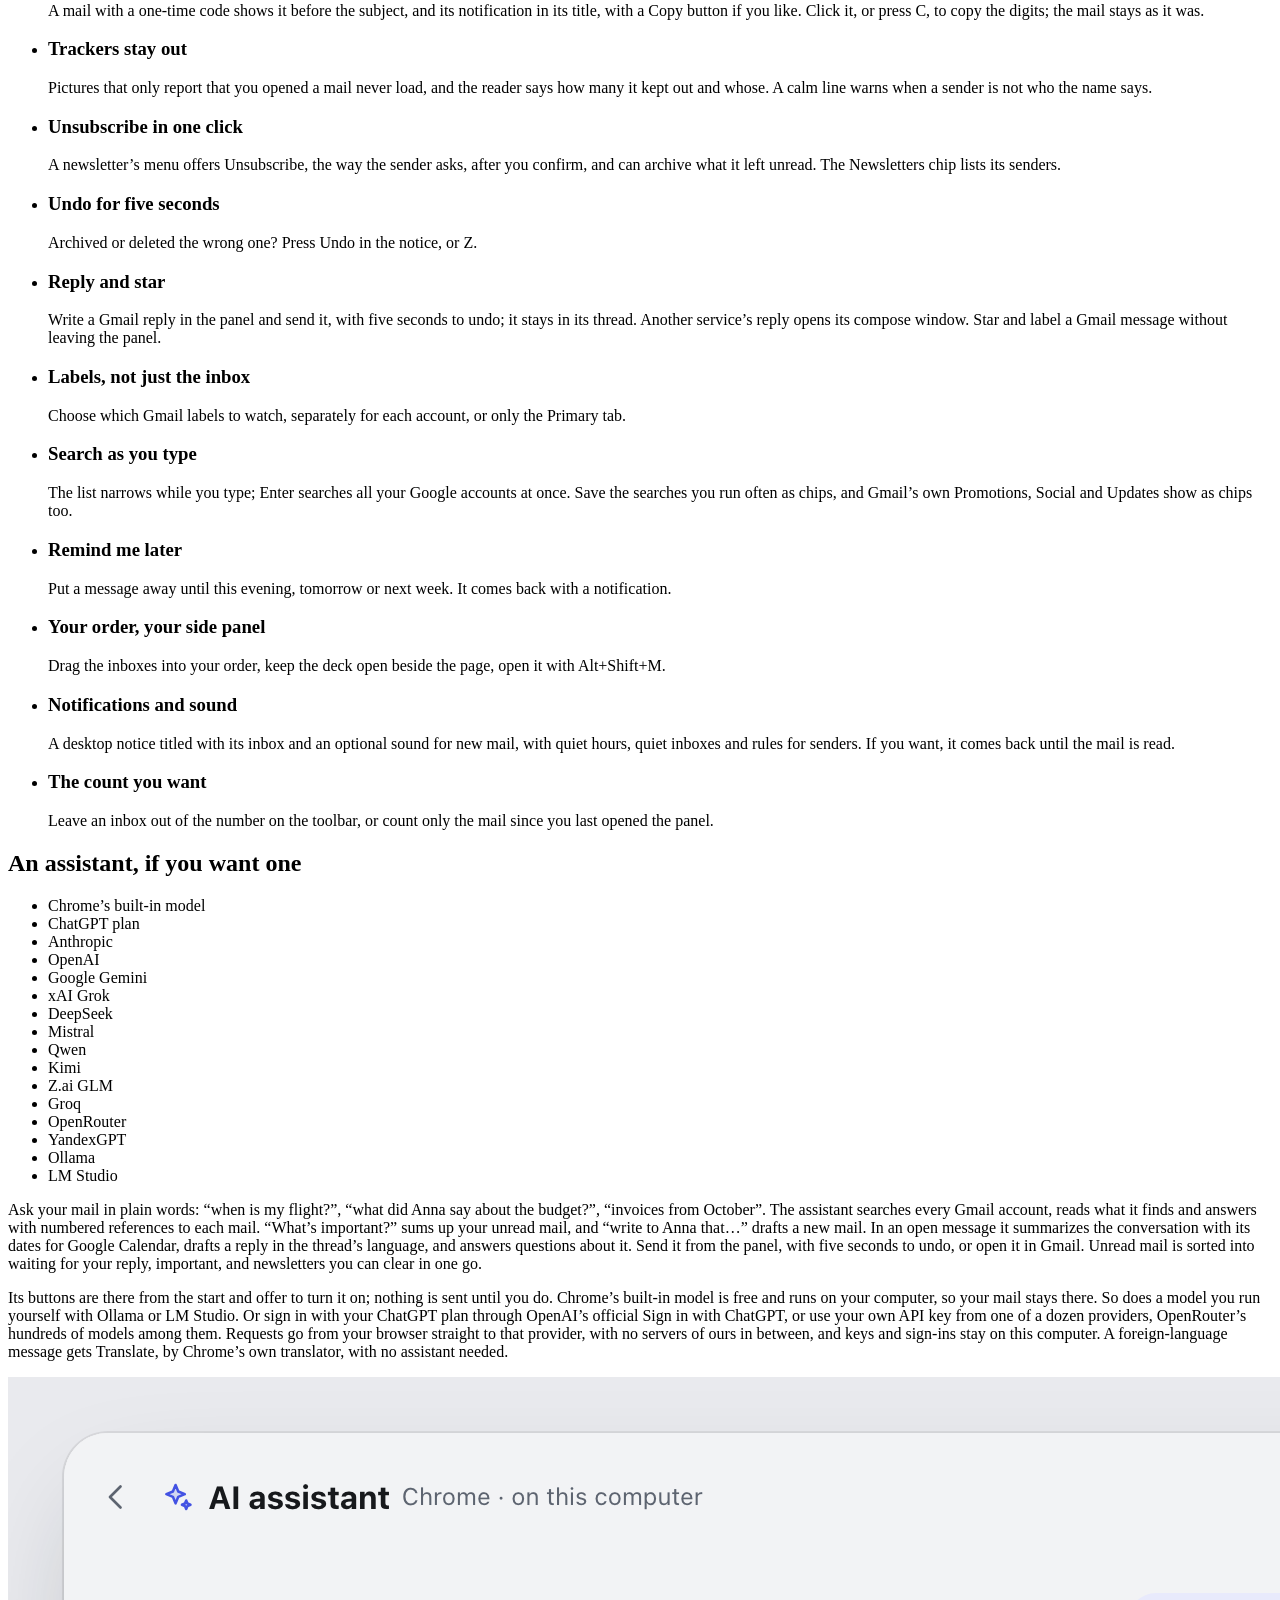
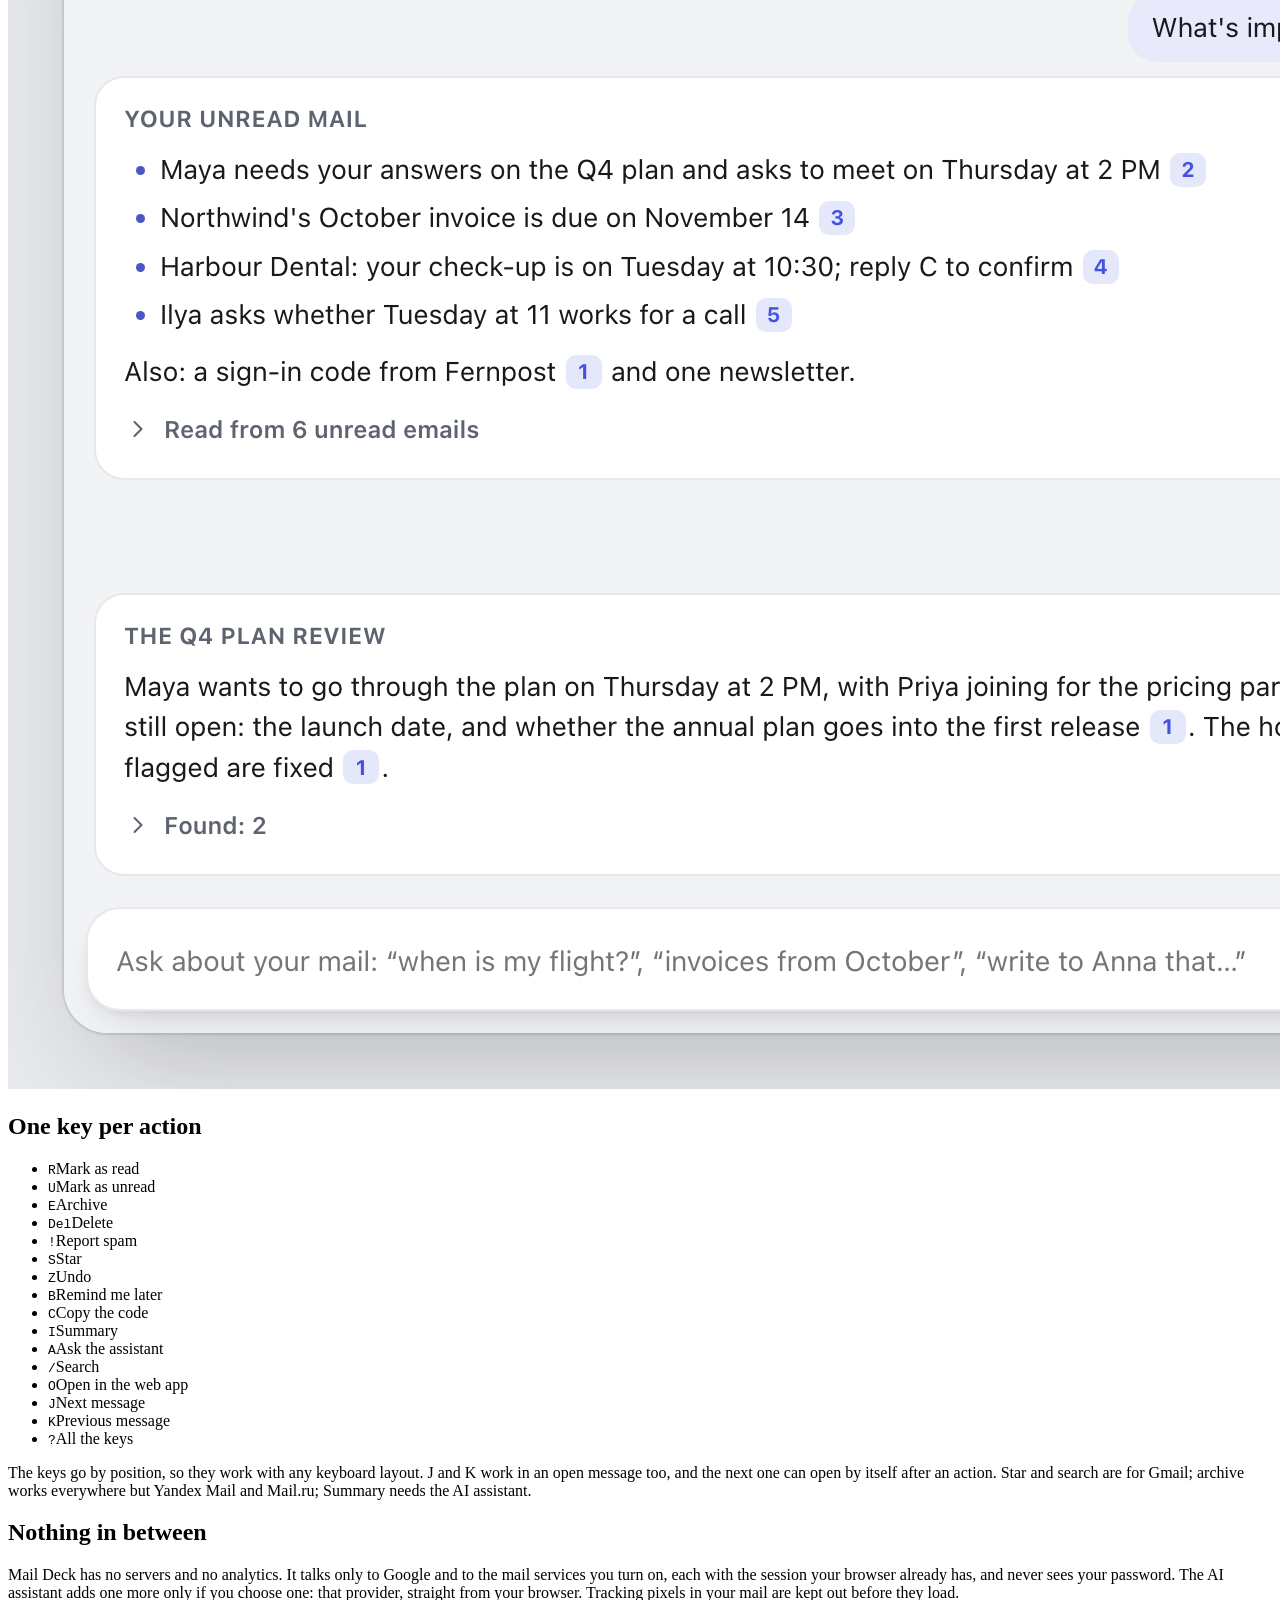
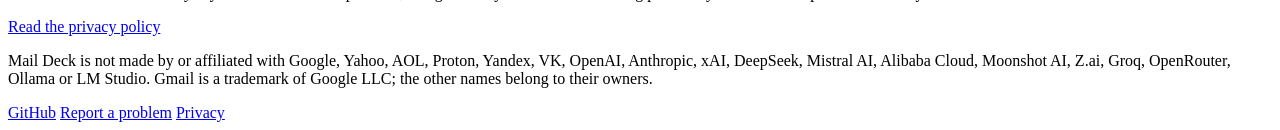
==== commit ec454f6b: "Sign-in codes: no anti-phishing code, the code from the message, the site's mail listed once An exch" ====
--- a/docs/index.html
+++ b/docs/index.html
@@ -152,7 +152,7 @@
         </li>
         <li>
           <h3>Mail from the site you’re on</h3>
-          <p>Open the panel on a site and its unread mail is at the top, from every inbox, with a sign-in code from the last half hour ready to copy. The page’s address stays in the panel: it is not stored or sent.</p>
+          <p>Open the panel on a site and its unread mail is at the top, from every inbox, with its sign-in code ready to copy. The page’s address stays in the panel: it is not stored or sent.</p>
         </li>
         <li>
           <h3>Codes in one click</h3>
